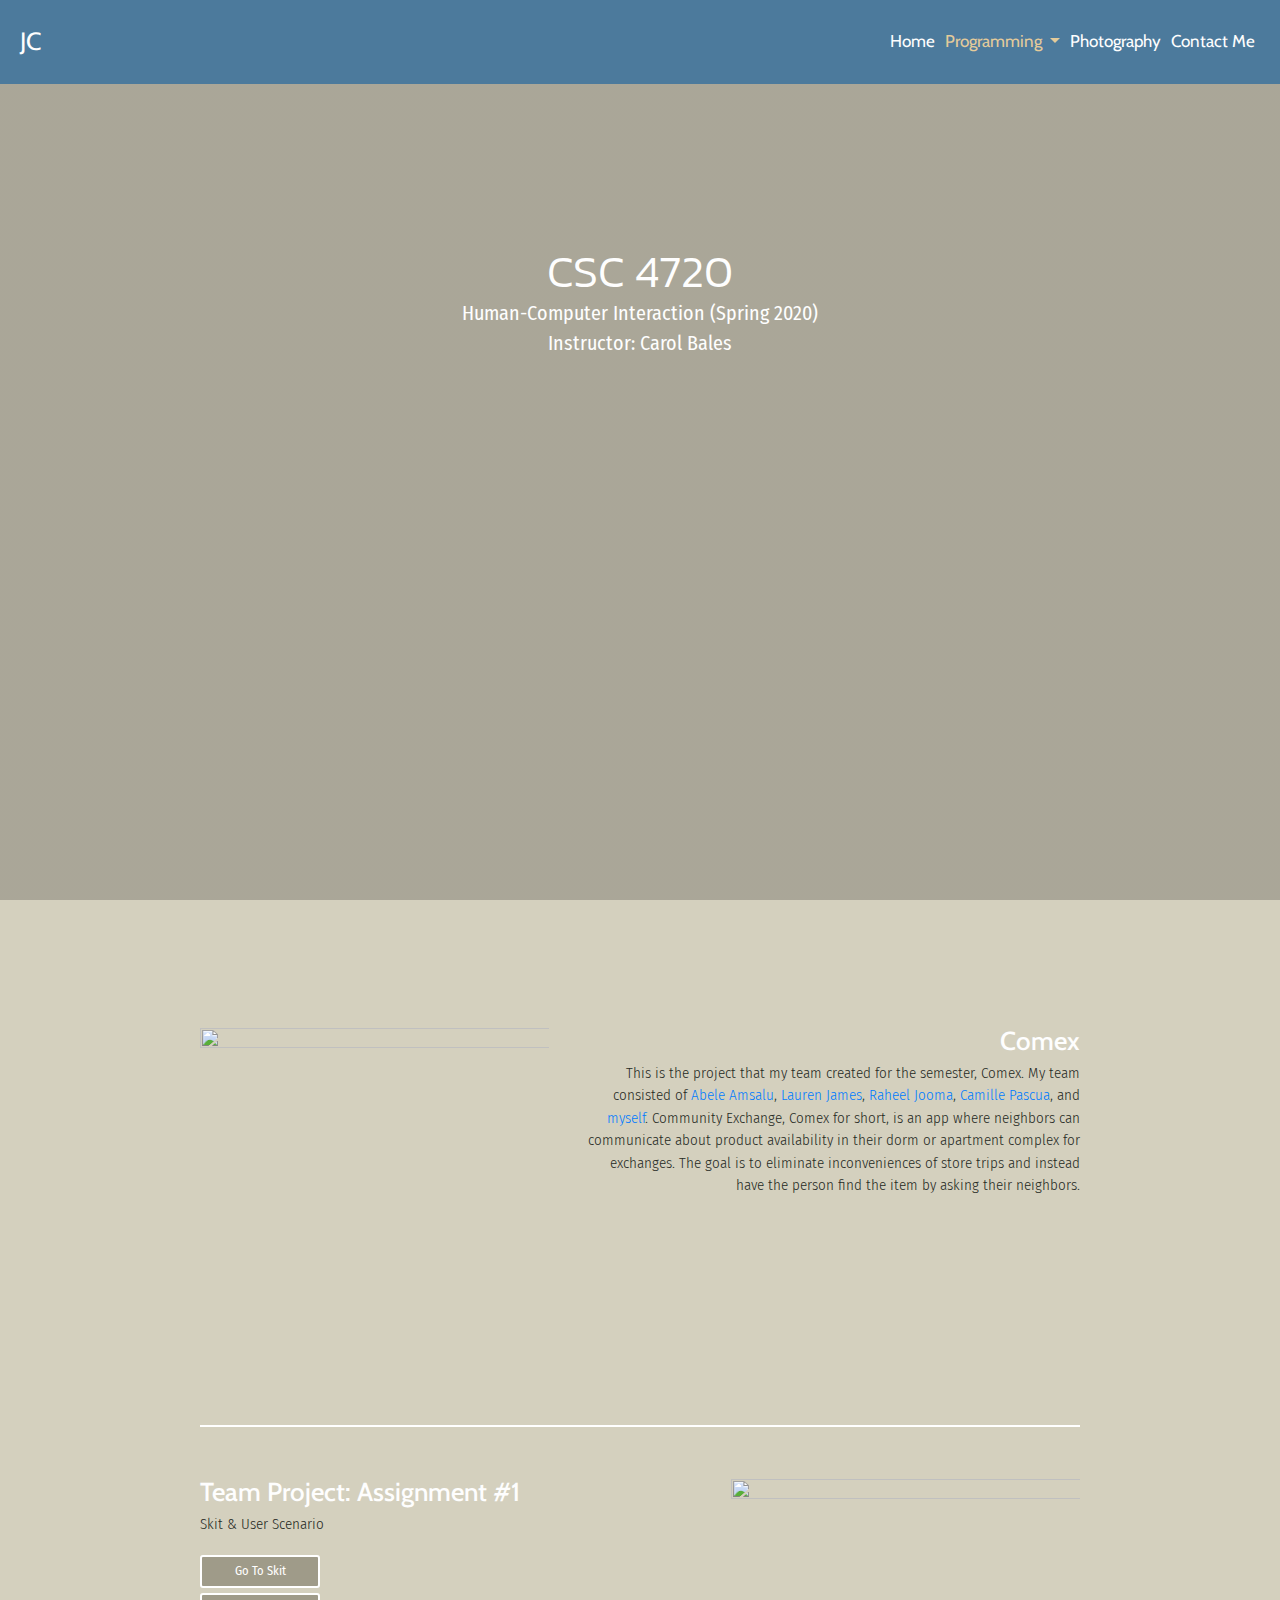
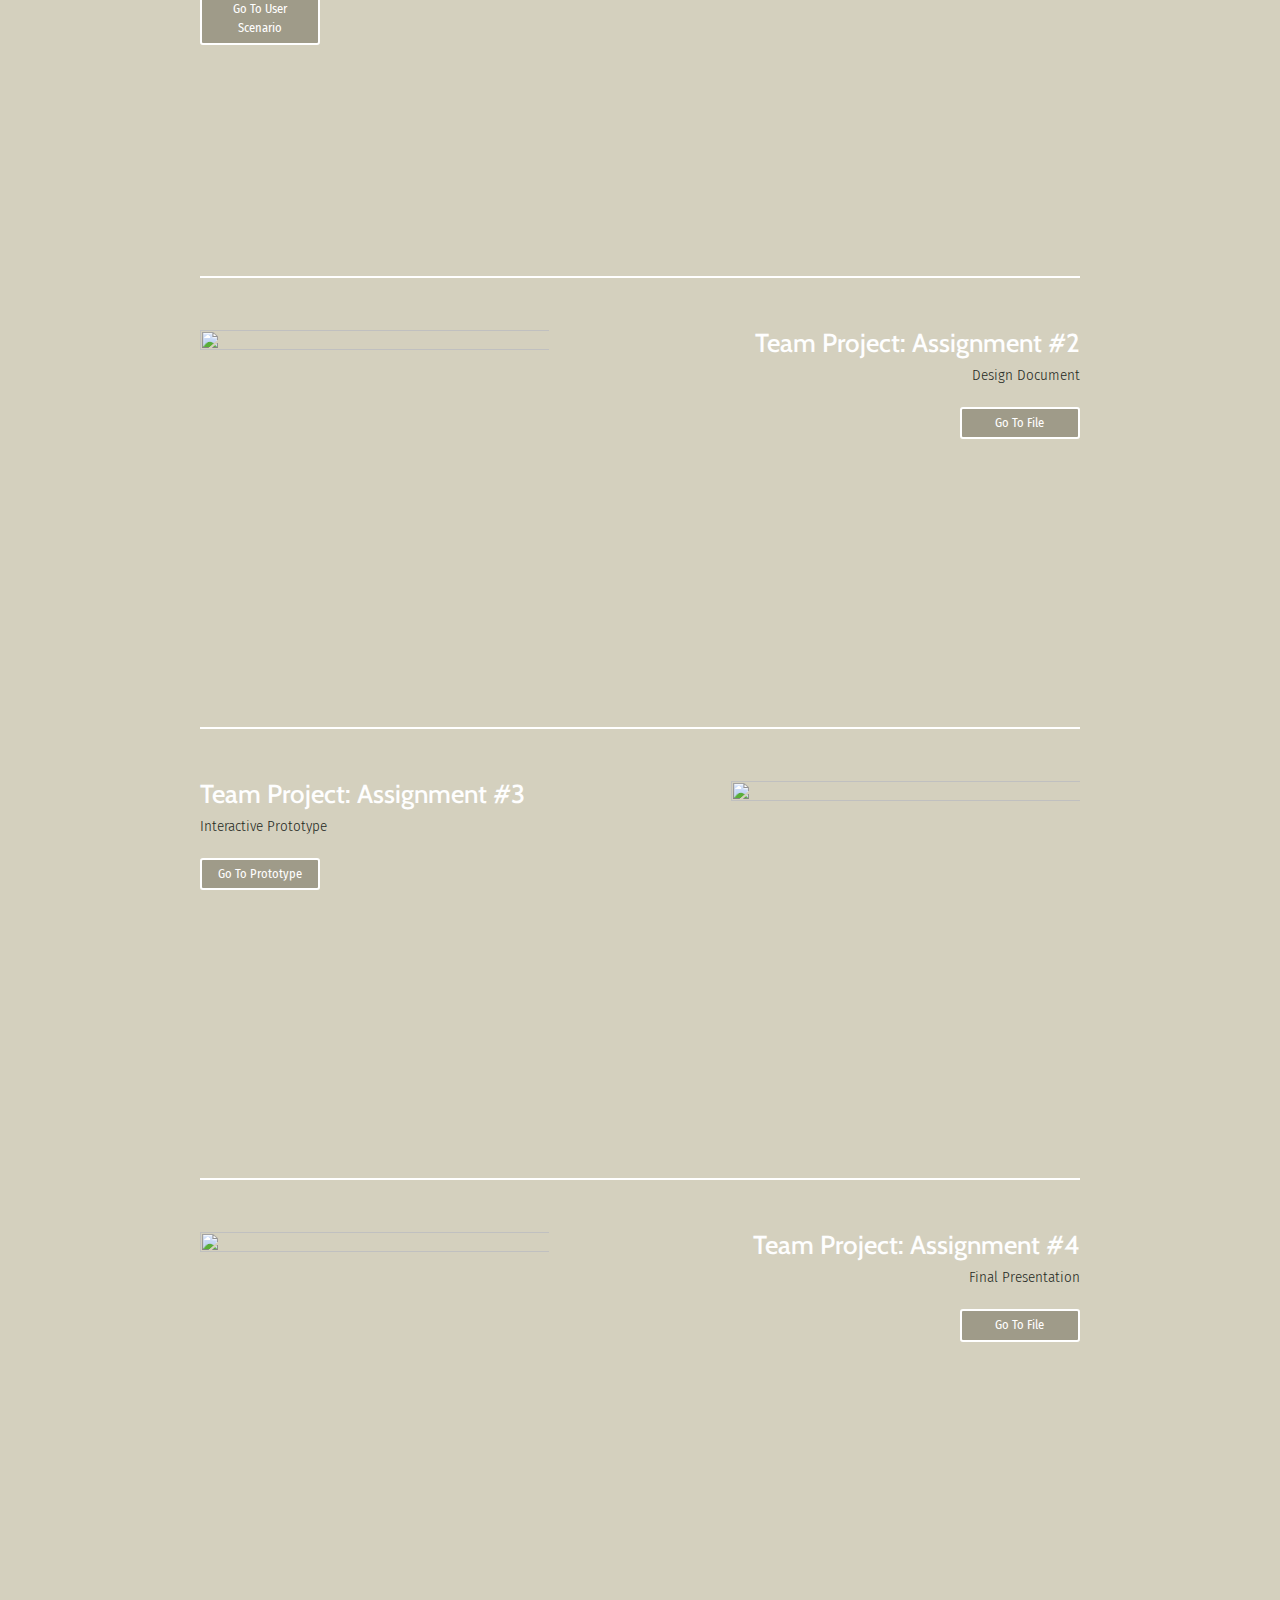
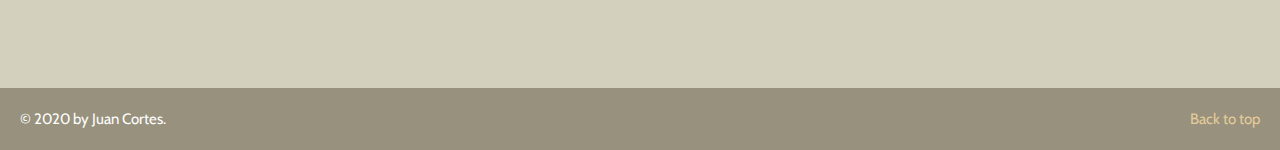
==== comex.html @ 4fca4159 "A lot of design tweaks were made." ====
<!DOCTYPE html> 
 
<html> 

	<head> 

		<meta charset="UTF-8"> 
		<meta name="viewport" content="width=device-width, initial-scale=1"> 

		<link rel="stylesheet" href="https://stackpath.bootstrapcdn.com/bootstrap/4.3.1/css/bootstrap.min.css" integrity="sha384-ggOyR0iXCbMQv3Xipma34MD+dH/1fQ784/j6cY/iJTQUOhcWr7x9JvoRxT2MZw1T" crossorigin="anonymous">
		<link rel="stylesheet" href="https://cdnjs.cloudflare.com/ajax/libs/lightbox2/2.8.2/css/lightbox.min.css">
		<link href="https://fonts.googleapis.com/css?family=Cabin|Fira+Sans+Condensed|Kanit" rel="stylesheet"> 
		<link rel="stylesheet" type="text/css" href="myDesign.css">
		
		<script src="https://kit.fontawesome.com/401258b50f.js" crossorigin="anonymous"></script>
      
	</head> 

	<body> 

		<!-- Navigation Bar --> 
		<nav class="navbar navbar-expand-sm">
			<a class="navbar-brand" href="index.html">JC</a>
			<button class="navbar-toggler" type="button" data-toggle="collapse" data-target="#navbarsExample03" aria-controls="navbarsExample03" aria-expanded="false" aria-label="Toggle navigation">
				<span class="navbar-toggler-icon" style="color: #fefefe">
					<i class="fas fa-bars"></i>
				</span>
			</button>
			
			<div class="collapse navbar-collapse" id="navbarsExample03">
				<ul class="navbar-nav ml-auto">
					<li class="nav-item">
						<a class="nav-link" href="index.html">Home</a>
					</li>
					<li class="nav-item dropdown">
						<a class="nav-link dropdown-toggle current" href="#" id="navbarDropdown" role="button" data-toggle="dropdown" aria-haspopup="true" aria-expanded="false">
							Programming
						</a>
						<div class="dropdown-menu" aria-labelledby="navbarDropdown">
							<a class="dropdown-item" href="programming.html">My Work/Projects</a>
							<div class="dropdown-divider"></div>
							<a class="dropdown-item current" href="hci.html">HCI Class <span class="sr-only">(current)</span></a>
						</div>
					</li>
					<li class="nav-item">
						<a class="nav-link" href="photography.html">Photography</a>
					</li>
					<li class="nav-item">
						<a class="nav-link" href="contact.html">Contact Me</a>
					</li>
				</ul>
			</div>
		</nav>
		<!--  -->

		<!-- Jumbotron Parallax -->
		<div class="jumbotron-hci tinted-bg text-center">
			<div class="container">

				<h1 class="display-3">CSC 4720</h1>
                <p>Human-Computer Interaction (Spring 2020)</p>
                <p>Instructor: Carol Bales</p>
				
			</div>
		</div>
        <!--  -->
        
        <!-- About Section -->
		<div class="container marketing hci">

			<div class="row featurette featurette-alignR">
					<div class="col-md-7 order-md-2">
						<h2 class="featurette-heading">Comex</h2>
						<p class="lead pro">
							This is the project that my team created for the semester, Comex. My team consisted of
							<a href="https://www.linkedin.com/in/abeleamsalu/" target="_blank">Abele Amsalu</a>,
							<a href="https://www.linkedin.com/in/lalalaurenville/" target="_blank">Lauren James</a>,
							<a href="https://www.linkedin.com/in/raheeljooma/" target="_blank">Raheel Jooma</a>,
							<a href="https://www.linkedin.com/in/cpascua/" target="_blank">Camille Pascua</a>, and
							<a href="https://www.linkedin.com/in/juan-cortes1219/" target="_blank">myself</a>. Community
							Exchange, Comex for short, is an app where neighbors can communicate about product
							availability in their dorm or apartment complex for exchanges. The goal is to
							eliminate inconveniences of store trips and instead have the person find the item
							by asking their neighbors.
                        </p>
					</div>
					<div class="col-md-5 order-md-1">
						<p class="text-center">
							<img src="https://lh3.googleusercontent.com/i24MGIXTw2KBOaLpW4yGz5DZrJqlsFFIuids9li4kHPD5TC1ATVUvmFRnaAgk5qFNIFMFNF9AicH8Irth8HX97r_1LduRHnqz2MmersjsUdY7_8X9BkcyhWdt4CO7JPhJ0b8IUt23A=w2400"
								class="bd-placeholder-img bd-placeholder-img-lg featurette-image img-fluid mx-auto"
								width="400" height="400" preserveAspectRatio="xMidYMid slice" focusable="false" role="img">
						</p>
					</div>
			</div>

			<hr class="featurette-divider">

			<div class="row featurette featurette-alignL">
				<div class="col-md-7">
					<h2 class="featurette-heading">Team Project: Assignment #1</h2>
					<p class="lead pro">
						Skit & User Scenario
					</p>
					<p class="lead-btn">
						<a class="btn btn-primary btn-lg" href="./HCI/Team_Assignment1_Skit.pdf" role="button" target="_blank">Go To Skit</a>
					</p>
					<p class="lead">
						<a class="btn btn-primary btn-lg" href="./HCI/Team_Assignment1_UserScenario.pdf" role="button" target="_blank">Go To User Scenario</a>
					</p>
				</div>
				<div class="col-md-5 order-md-1">
					<p class="text-center">
						<!-- Users-Logo -->
						<img src="https://lh3.googleusercontent.com/PEK5L9W6oEpUWyixxnx-XkEMU4CSdQyP9ChDraC1G3MPn6dT0ktOj3rSLucYbTOtNmWUMm55gudSdKf9VLknpTNI4zObYgj2UUbVyREVbCrEbgvqgcDRL4USWRGdI-JtTYyYO-sjcg=w2400"
							class="bd-placeholder-img bd-placeholder-img-lg featurette-image img-fluid mx-auto"
							width="400" height="400" preserveAspectRatio="xMidYMid slice" focusable="false" role="img">
					</p>
				</div>
			</div>

			<hr class="featurette-divider">

			<div class="row featurette featurette-alignR">
				<div class="col-md-7 order-md-2">
					<h2 class="featurette-heading">Team Project: Assignment #2</h2>
					<p class="lead pro">
						Design Document
					</p>
					<p class="lead">
						<a class="btn btn-primary btn-lg" href="./HCI/Team_Assignment2_Design.pdf" role="button" target="_blank">Go To File</a>
					</p>
				</div>
				<div class="col-md-5 order-md-1">
					<p class="text-center">
						<!-- Design-Logo -->
						<img src="https://lh3.googleusercontent.com/CxAqEar0AoxHDJjJxaoGV8n0XO-bvLks5qxnIvTP_TWpkAxG7pEAVYKDeJtfQcgjxHy_Nk9ApeXlFD8FR6h-EbG_CEN4goIxkjM3IGUUJLyT29LK_zWw_yWdGt5y4GsYT_Dv4XFkHw=w2400"
							class="bd-placeholder-img bd-placeholder-img-lg featurette-image img-fluid mx-auto"
							width="400" height="400" preserveAspectRatio="xMidYMid slice" focusable="false" role="img">
					</p>
				</div>
			</div>

			<hr class="featurette-divider">

			<div class="row featurette featurette-alignL">
				<div class="col-md-7">
					<h2 class="featurette-heading">Team Project: Assignment #3</h2>
					<p class="lead pro">
						Interactive Prototype
					</p>
					<p class="lead">
						<a class="btn btn-primary btn-lg" href="https://xd.adobe.com/view/7481bcd4-c005-4d04-592f-769db8618494-02b0/" role="button" target="_blank">Go To Prototype</a>
					</p>
				</div>
				<div class="col-md-5 order-md-1">
					<p class="text-center">
						<!-- Prototype-Logo -->
						<img src="https://lh3.googleusercontent.com/TUGMr8B_Jf0XqfTZQKt2RHuSUb1Mt9vql495DBvxXAIqJtcTE2YXHc_u0igGuA03FzTChityBmQrqYUedtvFRi5rhvxMtMedy4zk1RRAsZ14c6hEZ1IICswxDzM7qmWnACdV7ilIRg=w2400"
							class="bd-placeholder-img bd-placeholder-img-lg featurette-image img-fluid mx-auto"
							width="400" height="400" preserveAspectRatio="xMidYMid slice" focusable="false" role="img">
					</p>
				</div>
			</div>

			<hr class="featurette-divider">

			<div class="row featurette featurette-alignR">
				<div class="col-md-7 order-md-2">
					<h2 class="featurette-heading">Team Project: Assignment #4</h2>
					<p class="lead pro">
						Final Presentation
					</p>
					<p class="lead">
						<a class="btn btn-primary btn-lg" href="./HCI/Team_Assignment4_FinalPresentation.pdf" role="button" target="_blank">Go To File</a>
					</p>
				</div>
				<div class="col-md-5 order-md-1">
					<p class="text-center">
						<img src="https://lh3.googleusercontent.com/o03ufQLBljH8iUUn378K2twr1iUFeQR91_qJpIQt3EDgo3fOCLYp-Wy-dM_7HxRW5OAo8yjIlWwOMX2ql16Cv35F0Mqtn8T5vc28ZXF8lg1hMyoEN7-xmJVMm-qKNdG4dXrQ6o9MEA=w2400"
							class="bd-placeholder-img bd-placeholder-img-lg featurette-image img-fluid mx-auto"
							width="400" height="400" preserveAspectRatio="xMidYMid slice" focusable="false" role="img">
					</p>
				</div>
			</div>

		</div>
		<!--  -->

		<!-- Footer -->
		<footer class="footer">
			<div class="ftr">
				<span class="float-right">
					<a class="bck" href="#">Back to top</a>
				</span>
				<span>
					&copy; 2020 by Juan Cortes.
				</span>
			</div>
		</footer>
		<!--  -->
		
		<!-- Scripts -->
		<script src="https://code.jquery.com/jquery-3.4.1.js" integrity="sha256-WpOohJOqMqqyKL9FccASB9O0KwACQJpFTUBLTYOVvVU="crossorigin="anonymous"></script>
		<script src="https://cdnjs.cloudflare.com/ajax/libs/popper.js/1.14.7/umd/popper.min.js" integrity="sha384-UO2eT0CpHqdSJQ6hJty5KVphtPhzWj9WO1clHTMGa3JDZwrnQq4sF86dIHNDz0W1" crossorigin="anonymous"></script>
		<script src="https://stackpath.bootstrapcdn.com/bootstrap/4.3.1/js/bootstrap.min.js" integrity="sha384-JjSmVgyd0p3pXB1rRibZUAYoIIy6OrQ6VrjIEaFf/nJGzIxFDsf4x0xIM+B07jRM" crossorigin="anonymous"></script>
		<script src="https://cdnjs.cloudflare.com/ajax/libs/lightbox2/2.8.2/js/lightbox.min.js"></script>

		<script src="smooth-scroll.js"></script>
		<!--  -->

	</body> 

</html>
---- myDesign.css ----
html {
	box-sizing: border-box;

	font-family: 'Cabin', sans-serif;
	font-size: 10px;
	color: #fefefe;
	background-color: transparent;
}

body { 
	margin: 0;
	  
	font-family: 'Cabin', sans-serif;
	color: #fefefe;
	background-color: rgb(212, 208, 190);
} 

h1,
p {
	margin: 0;
}

h1 {
	font-family: 'Kanit', sans-serif;
}

p {
	font-family: 'Fira Sans Condensed', sans-serif;
	font-size: 2rem;
}

strong {
	font-weight: bold;
}

/* --- Navigation Bar --- */
nav {
	display: flex;
	justify-content: flex-start;
	align-items: center;
	background-color: rgb(76, 122, 156);

	z-index: 1;
}

.navbar {
	padding: 2rem;

	font-size: 1.7rem;
}

.navbar-brand {
	font-size: 2.5rem;
}

.navbar-toggler-icon {
	font-size: 2rem;
}

.navbar a {
	transition: 0.4s;
	color: #fefefe;
}

.navbar a:hover { 
	/* color: #d9b38c;  */
	color: rgb(216, 185, 128);
}

.nav-link.current {
	/* color: #e6ccb3; */
	color: rgb(228, 203, 154);
}

.navbar-toggler-icon {
	display: inline;
}

.dropdown-menu {
	background-color: rgb(54, 93, 122);
}

.dropdown-menu a:hover {
	background-color: transparent;
}

.dropdown-item {
	font-size: 1.4rem;
}

.dropdown-item.current {
	color: rgb(228, 203, 154);
}

.dropdown-divider {
	border-top: 1px solid rgb(141, 184, 218);
}
/* --- --- */



/* ========== ========== index.html ========== ========== */
/* --- Jumbotron --- */
/* Buttons */
.btn-primary {
	transition: 0.4s;

	margin-bottom: 0.5rem;
	width: 12rem;

	border: 2px solid rgba(255, 255, 255, 1);

	background-color: rgba(105, 101, 84, 0.5);
}

.btn:hover {
	background-color: #696554;
	border: 2px solid #696554;
	color: #fefefe;
}

.btn a:after {
	color: #fefefe;
}

.btn:last-child {
	margin-right: 0;
}
/* --- */

.jumbotron-home {
	margin-bottom: 0rem;
	padding-top: 1.5rem;
	height: 100vh;

	z-index: 0;
}

.tinted-bg {
	background: 	
    	linear-gradient(
      	rgba(0, 0, 0, 0.2), 
      	rgba(0, 0, 0, 0.2)
		),

		/* BG-768 */
		url(https://lh3.googleusercontent.com/SjWpeOdTyjl-sPj_VEZlRryhqxqbcJ_X4qK2ePoKaDHEz4PWTasI4N7vOv7U-xHk1GYcX-z7gbqZPCRCOjqTJvrN51zy0r_dzLLXFCKkqEiEAN9_dJGulbDQ4W8BxZcTezCEixlzkw=w2400);
		background-position: center;
		background-repeat: no-repeat;

		-webkit-background-size: cover;
		-moz-background-size: cover;
		-o-background-size: cover;
		background-size: cover;
}
/* --- --- */



/* --- Portrait and About Section --- */
.jParagraph {
	margin-bottom: 2rem;
}

.container.marketing.home,
.container.marketing.pro,
.container.marketing.hci,
.container.marketing.photo {
	position: relative;
	bottom: 7.825rem;
	max-width: 100%;
	padding-left: 3rem;
	padding-right: 3rem;
	background-color: rgb(212, 208, 190);

	z-index: 1;
}

.row.featurette.featurette-alignL {
	padding-top: 3rem;
	padding-bottom: 3rem;
}

.row.featurette.featurette-alignR {
	padding-top: 3rem;
	padding-bottom: 3rem;
}

.featurette-heading, .featurette-headingL, .featurette-headingR {
	font-size: 2.6rem;
	color: #fefefe;
}

.featurette-headingL {
	text-align: center;
}

.featurette-headingR {
	text-align: center;
}

.featurette-alignL {
	text-align: center;
}

.featurette-alignR {
	text-align: center;
}

.lead {
	margin-bottom: 2rem;
	
	font-size: 1.3rem;
	color: #262a24;
}

.lead.home, .lead.pro {
	font-size: 1.5rem;
}
/* --- --- */
/* ========== ========== index.html ========== ========== */



/* ========== ========== programming.html ========== ========== */
.jumbotron-pro {
	margin-bottom: 0rem;
	padding-top: 14rem;
	height: 100vh;

	z-index: 0;
}

.lead-btn {
	margin-bottom: 0;
}

hr {
	border-top: 2px solid rgb(255, 255, 255);
}

.featurette-divider {
    margin: 2rem 0;
}
/* ========== ========== programming.html ========== ========== */



/* ========== ========== hci.html ========== ========== */
.jumbotron-hci {
	margin-bottom: 0rem;
	padding-top: 13rem;
	height: 100vh;

	z-index: 0;
}
/* ========== ========== hci.html ========== ========== */



/* ========== ========== photography.html ========== ========== */
.jumbotron-photo {
	margin-bottom: 0rem;
	padding-top: 16rem;
	height: 100vh;

	z-index: 0;
}

.photo-gallery {
	padding: 4rem;
}
/* ========== ========== photography.html ========== ========== */



/* ========== ========== contact.html ========== ========== */
.jumbotron-contact {
	margin-bottom: 0rem;
	padding-top: 16rem;
	height: 100vh;

	z-index: 0;
}

.contact-title {
	margin-bottom: 1rem;
}
/* ========== ========== contact.html ========== ========== */



/* --- Footer Section --- */
footer {
	background-color: rgb(151, 145, 125);
}

.ftr {
	padding: 2rem;

	font-size: 1.5rem;
}

.bck {
	font-size: 1.5rem;
	color: rgb(228, 203, 154);
}

.bck:hover {
	text-decoration: none;
	color: rgb(216, 185, 128);
}
/* --- --- */





/* ========== ========== Media Queries ========== ========== */
@media (min-width: 320px) {
	.container {
		max-width: 25rem;
	}
}

@media (min-width: 576px) {
	.jumbotron-home {
		padding-top: 13rem;
	}

	.jumbotron-pro {
		padding-top: 16rem;
	}

	.jumbotron-hci {
		padding-top: 16rem;
	}

	.jumbotron-photo {
		padding-top: 18rem;
	}

	.container {
		max-width: 40rem;
	}

	.container.marketing.home,
	.container.marketing.pro,
	.container.marketing.hci,
	.container.marketing.photo {
		padding: 5rem 4rem 0 4rem;
	}
}

@media (min-width: 768px) {
	.jumbotron-home {
		padding-top: 13rem;
	}

	.jumbotron-pro {
		padding-top: 19rem;
	}

	.jumbotron-photo {
		padding-top: 19rem;
	}

	.container {
		max-width: 100%;
	}

	.container.marketing.pro,
	.container.marketing.hci,
	.container.marketing.photo {
		padding: 7rem 6rem 0 6rem;
	}

	.tinted-bg {
		background: 	
			linear-gradient(
			  rgba(0, 0, 0, 0.2), 
			  rgba(0, 0, 0, 0.2)
			),
	
			/* BG-1024 */
			url(https://lh3.googleusercontent.com/CcS7MQKpNSkJYGTksOyFR5MvpRHZlDAYtexOLpbY3oS3LcSgiuRi_vJdh_Md3hdVcBaeLQfJCu_-HxYAEtg8g-B3nWyB0CNNgvRJSDeUWgPnheFiulhGKSZTNc21DokQdoMGQ7Ez3Q=w2400);
			background-position: center;
			background-repeat: no-repeat;

			-webkit-background-size: cover;
			-moz-background-size: cover;
			-o-background-size: cover;
			background-size: cover;
	}

	.featurette-alignL {
		text-align: left;
	}

	.featurette-alignR {
		text-align: right;
	}
}

@media (min-width: 992px) {
	.jumbotron-home {
		padding-top: 16rem;
	}

	.container {
		max-width: 70rem;
	}

	.container.marketing.home {
		padding: 9rem 10rem 0 10rem;
	}

	.container.marketing.pro,
	.container.marketing.hci,
	.container.marketing.photo {
		padding: 9rem 20rem 0 20rem;
	}

	.lead {
		font-size: 1.5rem;
	}

	.tinted-bg {
		background: 	
			linear-gradient(
			  rgba(0, 0, 0, 0.2), 
			  rgba(0, 0, 0, 0.2)
			),
	
			/* BG */
			url(https://lh3.googleusercontent.com/1amGOSaFD6o_VaQ2oZyZvucM6mDDCDTlT6QEqNM32FL_ePkwQutzRcxb4UeiqOuNL2ybxKc3pAedsXTWj2vC3sOCYqhzsgTdbfDtYlCcUiDP4wTU1eJt_FUO5rKs9LzmJGzN_ESTdg=w2400);
			background-position: center;
			background-attachment: fixed; 
			background-repeat: no-repeat; 
			
			-webkit-background-size: cover;
			-moz-background-size: cover;
			-o-background-size: cover;
			background-size: cover;
	}
}

@media (min-width: 1024px) {
	.lead {
		font-size: 1.5rem;
	}

	.tinted-bg {
		background: 	
			linear-gradient(
			  rgba(0, 0, 0, 0.2), 
			  rgba(0, 0, 0, 0.2)
			),
	
			/* BG-1440 */
			url(https://lh3.googleusercontent.com/x-q4fDReoXEVRcorDFI-bSaH1cmLi2Ct_TE89qGSVAbMzbshoolNhheqHpDS9EXtBIdkZkKOKljj1rMontd9S-G1GHC3CYIK9Ak6KIMsgx-Y7J200gsYQkalNCQYMk9wjIwvulAizA=w2400);
			background-position: center;
			background-attachment: fixed; 
			background-repeat: no-repeat;

			-webkit-background-size: cover;
			-moz-background-size: cover;
			-o-background-size: cover;
			background-size: cover;
	}

}

@media (min-width: 1440px) {
	.jumbotron-home {
		padding-top: 25rem;
	}

	.jumbotron-pro {
		padding-top: 27rem;
	}

	.jumbotron-hci {
		padding-top: 25rem;
	}

	.jumbotron-photo {
		padding-top: 27rem;
	}

	.jumbotron-contact {
		padding-top: 25rem;
	}
}

@media (min-width: 2560px) {
	.jumbotron-home {
		padding-top: 50rem;
	}

	.jumbotron-pro {
		padding-top: 54rem;
	}

	.jumbotron-hci {
		padding-top: 50rem;
	}

	.jumbotron-photo {
		padding-top: 54rem;
	}

	.jumbotron-contact {
		padding-top: 50rem;
	}


	.ftr {
		padding: 4.5rem;
	}
}
/* ========== ========== Media Queries ========== ========== */
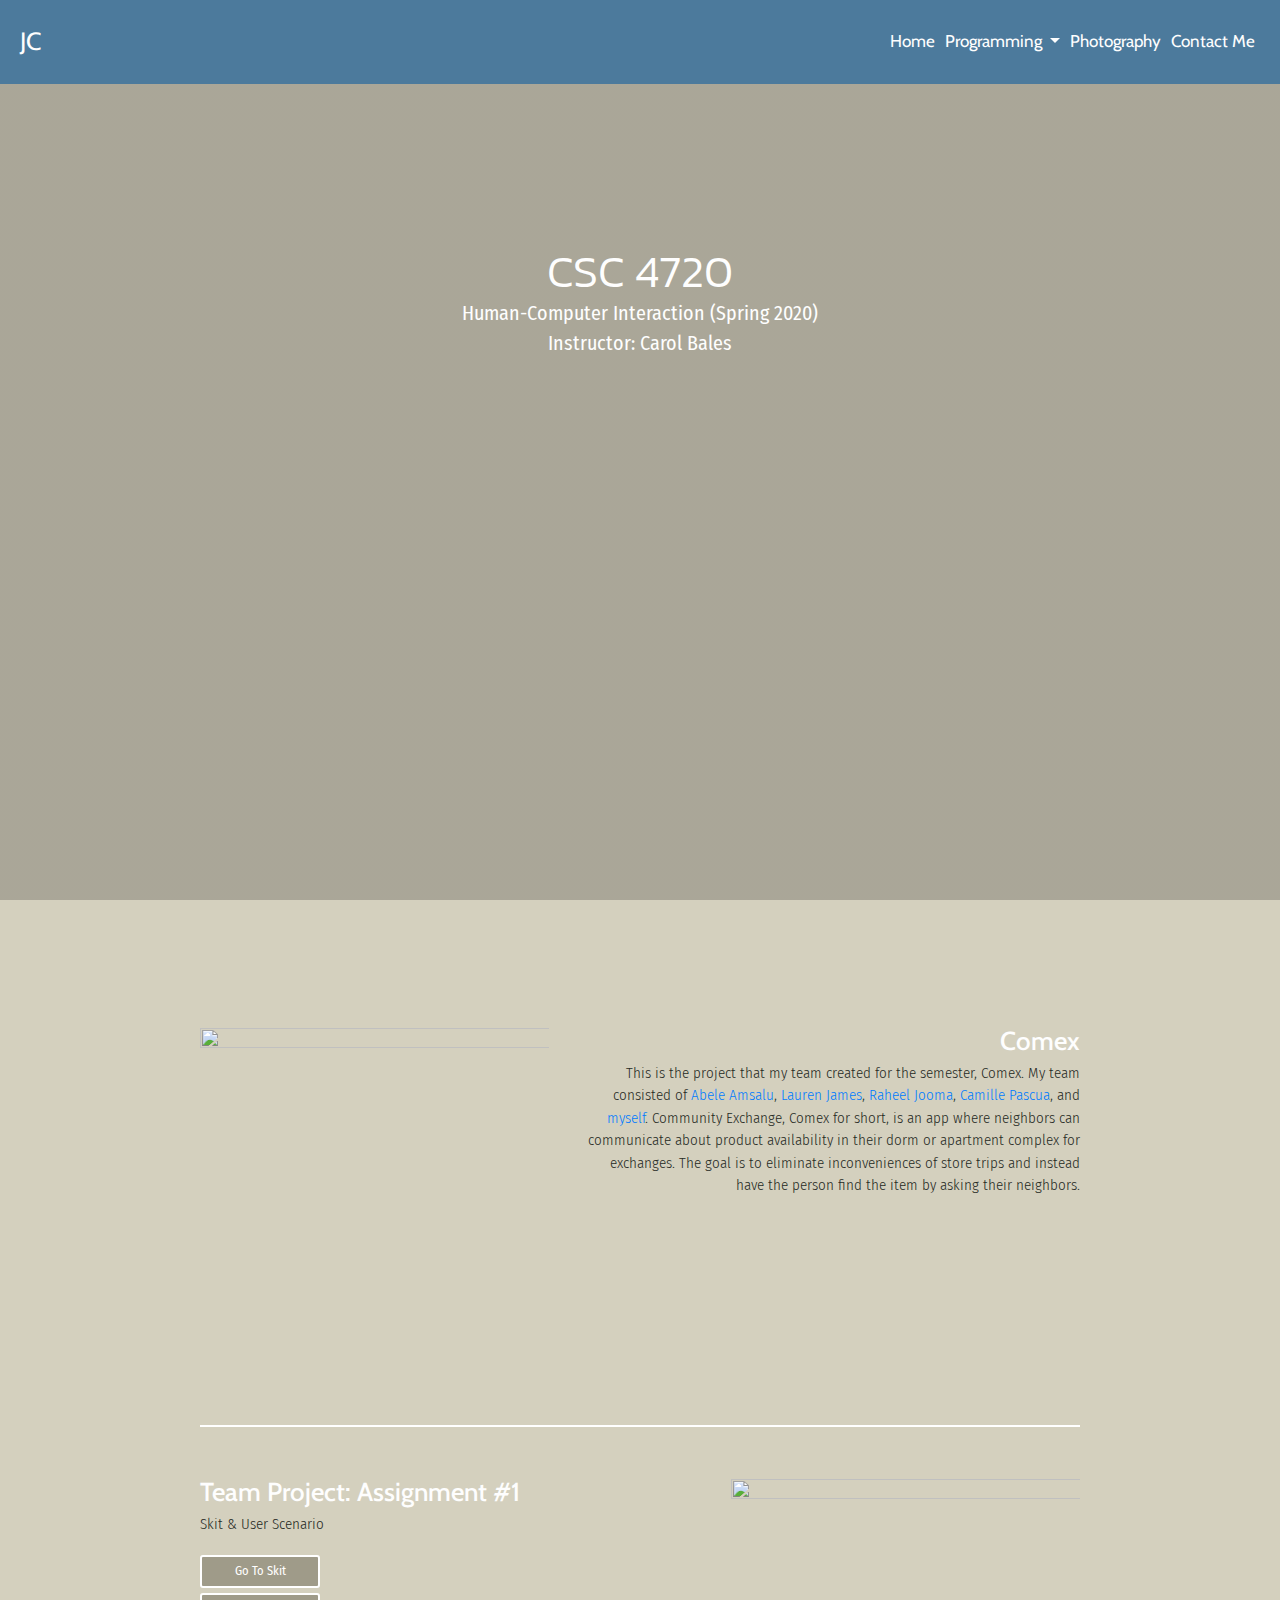
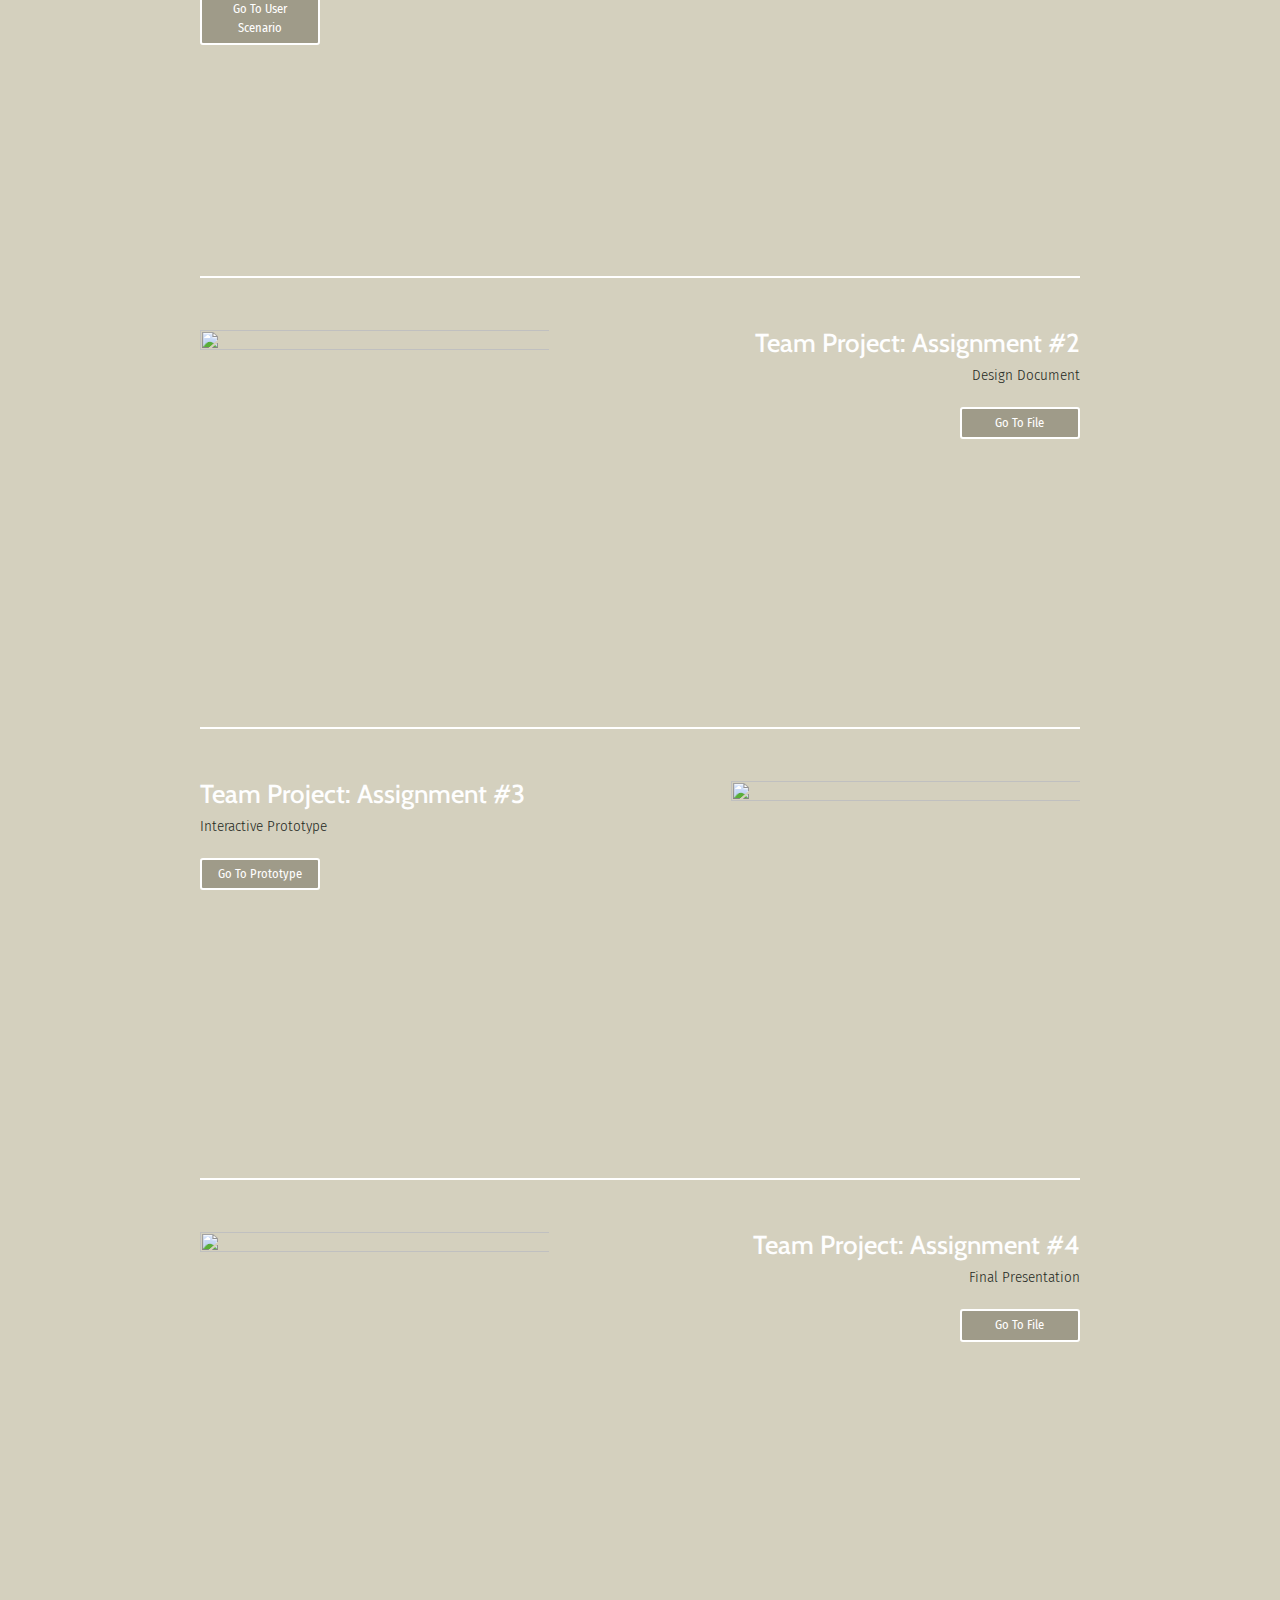
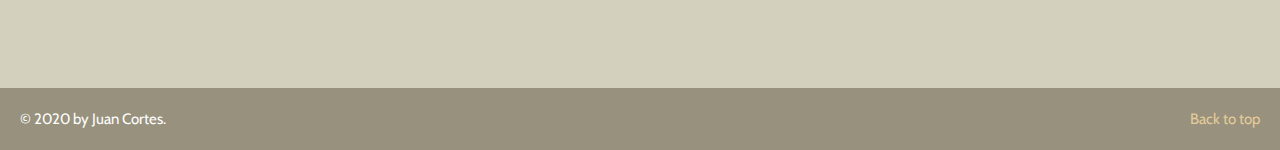
==== commit 0e19932e: "Updated stylesheets and scripts." ====
--- a/comex.html
+++ b/comex.html
@@ -7,8 +7,7 @@
 		<meta charset="UTF-8"> 
 		<meta name="viewport" content="width=device-width, initial-scale=1"> 
 
-		<link rel="stylesheet" href="https://stackpath.bootstrapcdn.com/bootstrap/4.3.1/css/bootstrap.min.css" integrity="sha384-ggOyR0iXCbMQv3Xipma34MD+dH/1fQ784/j6cY/iJTQUOhcWr7x9JvoRxT2MZw1T" crossorigin="anonymous">
-		<link rel="stylesheet" href="https://cdnjs.cloudflare.com/ajax/libs/lightbox2/2.8.2/css/lightbox.min.css">
+		<link rel="stylesheet" href="https://stackpath.bootstrapcdn.com/bootstrap/4.5.2/css/bootstrap.min.css" integrity="sha384-JcKb8q3iqJ61gNV9KGb8thSsNjpSL0n8PARn9HuZOnIxN0hoP+VmmDGMN5t9UJ0Z" crossorigin="anonymous">
 		<link href="https://fonts.googleapis.com/css?family=Cabin|Fira+Sans+Condensed|Kanit" rel="stylesheet"> 
 		<link rel="stylesheet" type="text/css" href="myDesign.css">
 		
@@ -200,12 +199,11 @@
 		<!--  -->
 		
 		<!-- Scripts -->
-		<script src="https://code.jquery.com/jquery-3.4.1.js" integrity="sha256-WpOohJOqMqqyKL9FccASB9O0KwACQJpFTUBLTYOVvVU="crossorigin="anonymous"></script>
-		<script src="https://cdnjs.cloudflare.com/ajax/libs/popper.js/1.14.7/umd/popper.min.js" integrity="sha384-UO2eT0CpHqdSJQ6hJty5KVphtPhzWj9WO1clHTMGa3JDZwrnQq4sF86dIHNDz0W1" crossorigin="anonymous"></script>
-		<script src="https://stackpath.bootstrapcdn.com/bootstrap/4.3.1/js/bootstrap.min.js" integrity="sha384-JjSmVgyd0p3pXB1rRibZUAYoIIy6OrQ6VrjIEaFf/nJGzIxFDsf4x0xIM+B07jRM" crossorigin="anonymous"></script>
-		<script src="https://cdnjs.cloudflare.com/ajax/libs/lightbox2/2.8.2/js/lightbox.min.js"></script>
-
-		<script src="smooth-scroll.js"></script>
+		<script src="https://ajax.googleapis.com/ajax/libs/jquery/3.5.1/jquery.min.js"></script>
+		<script src="https://cdnjs.cloudflare.com/ajax/libs/popper.js/2.5.3/umd/popper.min.js" integrity="sha512-53CQcu9ciJDlqhK7UD8dZZ+TF2PFGZrOngEYM/8qucuQba+a+BXOIRsp9PoMNJI3ZeLMVNIxIfZLbG/CdHI5PA==" crossorigin="anonymous"></script>
+		<script src="https://stackpath.bootstrapcdn.com/bootstrap/4.5.2/js/bootstrap.min.js" integrity="sha384-B4gt1jrGC7Jh4AgTPSdUtOBvfO8shuf57BaghqFfPlYxofvL8/KUEfYiJOMMV+rV" crossorigin="anonymous"></script>
+
+		<script src="/JS/smooth-scroll.js"></script>
 		<!--  -->
 
 	</body> 
--- a/myDesign.css
+++ b/myDesign.css
@@ -33,135 +33,7 @@
 	font-weight: bold;
 }
 
-/* --- Navigation Bar --- */
-nav {
-	display: flex;
-	justify-content: flex-start;
-	align-items: center;
-	background-color: rgb(76, 122, 156);
-
-	z-index: 1;
-}
-
-.navbar {
-	padding: 2rem;
-
-	font-size: 1.7rem;
-}
-
-.navbar-brand {
-	font-size: 2.5rem;
-}
-
-.navbar-toggler-icon {
-	font-size: 2rem;
-}
-
-.navbar a {
-	transition: 0.4s;
-	color: #fefefe;
-}
-
-.navbar a:hover { 
-	/* color: #d9b38c;  */
-	color: rgb(216, 185, 128);
-}
-
-.nav-link.current {
-	/* color: #e6ccb3; */
-	color: rgb(228, 203, 154);
-}
-
-.navbar-toggler-icon {
-	display: inline;
-}
-
-.dropdown-menu {
-	background-color: rgb(54, 93, 122);
-}
-
-.dropdown-menu a:hover {
-	background-color: transparent;
-}
-
-.dropdown-item {
-	font-size: 1.4rem;
-}
-
-.dropdown-item.current {
-	color: rgb(228, 203, 154);
-}
-
-.dropdown-divider {
-	border-top: 1px solid rgb(141, 184, 218);
-}
-/* --- --- */
-
-
-
-/* ========== ========== index.html ========== ========== */
-/* --- Jumbotron --- */
-/* Buttons */
-.btn-primary {
-	transition: 0.4s;
-
-	margin-bottom: 0.5rem;
-	width: 12rem;
-
-	border: 2px solid rgba(255, 255, 255, 1);
-
-	background-color: rgba(105, 101, 84, 0.5);
-}
-
-.btn:hover {
-	background-color: #696554;
-	border: 2px solid #696554;
-	color: #fefefe;
-}
-
-.btn a:after {
-	color: #fefefe;
-}
-
-.btn:last-child {
-	margin-right: 0;
-}
-/* --- */
-
-.jumbotron-home {
-	margin-bottom: 0rem;
-	padding-top: 1.5rem;
-	height: 100vh;
-
-	z-index: 0;
-}
-
-.tinted-bg {
-	background: 	
-    	linear-gradient(
-      	rgba(0, 0, 0, 0.2), 
-      	rgba(0, 0, 0, 0.2)
-		),
-
-		/* BG-768 */
-		url(https://lh3.googleusercontent.com/SjWpeOdTyjl-sPj_VEZlRryhqxqbcJ_X4qK2ePoKaDHEz4PWTasI4N7vOv7U-xHk1GYcX-z7gbqZPCRCOjqTJvrN51zy0r_dzLLXFCKkqEiEAN9_dJGulbDQ4W8BxZcTezCEixlzkw=w2400);
-		background-position: center;
-		background-repeat: no-repeat;
-
-		-webkit-background-size: cover;
-		-moz-background-size: cover;
-		-o-background-size: cover;
-		background-size: cover;
-}
-/* --- --- */
-
-
-
-/* --- Portrait and About Section --- */
-.jParagraph {
-	margin-bottom: 2rem;
-}
-
+/* --- Containers --- */
 .container.marketing.home,
 .container.marketing.pro,
 .container.marketing.hci,
@@ -169,11 +41,158 @@
 	position: relative;
 	bottom: 7.825rem;
 	max-width: 100%;
-	padding-left: 3rem;
-	padding-right: 3rem;
+	padding: 0 3rem 0 3rem;
 	background-color: rgb(212, 208, 190);
 
 	z-index: 1;
+}
+
+.container.marketing.photo {
+	z-index: -1;
+}
+/* --- --- */
+
+/* --- Dividers --- */
+hr {
+	border-top: 2px solid rgb(255, 255, 255);
+}
+
+.featurette-divider {
+    margin: 2rem 0;
+}
+
+.main-divider.featurette-divider {
+	border-top: 3px solid #262a24;
+}
+/* --- --- */
+
+/* --- Navigation Bar --- */
+nav {
+	display: flex;
+	justify-content: flex-start;
+	align-items: center;
+	background-color: rgb(76, 122, 156);
+
+	z-index: 1;
+}
+
+.navbar {
+	padding: 2rem;
+
+	font-size: 1.7rem !important;
+}
+
+.navbar-brand {
+	font-size: 2.5rem;
+}
+
+.navbar-toggler-icon {
+	font-size: 2rem;
+}
+
+.navbar a {
+	transition: 0.4s;
+	color: #fefefe !important;
+}
+
+.navbar a:hover { 
+	/* color: #d9b38c;  */
+	color: rgb(216, 185, 128);
+}
+
+.nav-link.current {
+	/* color: #e6ccb3; */
+	color: rgb(228, 203, 154);
+}
+
+.navbar-toggler-icon {
+	display: inline;
+}
+
+.dropdown-menu {
+	background-color: rgb(54, 93, 122);
+}
+
+.dropdown-menu a:hover {
+	background-color: transparent;
+}
+
+.dropdown-item {
+	font-size: 1.4rem !important;
+}
+
+.dropdown-item.current {
+	color: rgb(228, 203, 154);
+}
+
+.dropdown-divider {
+	border-top: 1px solid rgb(141, 184, 218);
+}
+/* --- --- */
+
+
+
+/* ========== ========== index.html ========== ========== */
+/* --- Jumbotron --- */
+/* Buttons */
+.btn-primary {
+	transition: 0.4s;
+
+	margin-bottom: 0.5rem;
+	width: 12rem;
+
+	border: 2px solid rgba(255, 255, 255, 1);
+
+	background-color: rgba(105, 101, 84, 0.5);
+}
+
+.btn:hover {
+	background-color: #696554;
+	border: 2px solid #696554;
+	color: #fefefe;
+}
+
+.btn a:after {
+	color: #fefefe;
+}
+
+.btn:last-child {
+	margin-right: 0;
+}
+/* --- */
+
+.jumbotron-home {
+	margin-bottom: 0rem;
+	padding-top: 1.5rem;
+	height: 100vh;
+
+	z-index: 0;
+}
+
+.tinted-bg {
+	background: 	
+    	linear-gradient(
+      	rgba(0, 0, 0, 0.2), 
+      	rgba(0, 0, 0, 0.2)
+		),
+
+		/* BG-768 */
+		url(https://lh3.googleusercontent.com/SjWpeOdTyjl-sPj_VEZlRryhqxqbcJ_X4qK2ePoKaDHEz4PWTasI4N7vOv7U-xHk1GYcX-z7gbqZPCRCOjqTJvrN51zy0r_dzLLXFCKkqEiEAN9_dJGulbDQ4W8BxZcTezCEixlzkw=w2400);
+		background-position: center;
+		background-repeat: no-repeat;
+
+		-webkit-background-size: cover;
+		-moz-background-size: cover;
+		-o-background-size: cover;
+		background-size: cover;
+}
+/* --- --- */
+
+
+
+/* --- Portrait and About Section --- */
+.jParagraph {
+	margin-bottom: 2rem;
 }
 
 .row.featurette.featurette-alignL {
@@ -234,14 +253,6 @@
 .lead-btn {
 	margin-bottom: 0;
 }
-
-hr {
-	border-top: 2px solid rgb(255, 255, 255);
-}
-
-.featurette-divider {
-    margin: 2rem 0;
-}
 /* ========== ========== programming.html ========== ========== */
 
 
@@ -267,8 +278,45 @@
 	z-index: 0;
 }
 
-.photo-gallery {
-	padding: 4rem;
+.gallery-container {
+	position: relative;
+	bottom: 7.825rem;
+	max-width: 100%;
+	padding: 2rem 2rem 0 2rem;
+	background-color: rgb(212, 208, 190);
+
+	z-index: 1;
+}
+
+.btn-filter {
+	transition: 0.4s;
+    border: 2px solid rgba(255, 255, 255, 1);
+	background-color: rgba(105, 101, 84, 0.5);
+
+	font-size: 1.2rem;
+	text-transform: none;
+    word-wrap: normal;
+}
+
+.gallery {
+	-webkit-column-count: 1;
+	-moz-column-count: 1;
+	column-count: 1;
+	-webkit-column-width: 100%;
+	-moz-column-width: 100%;
+	column-width: 100%;
+}
+
+.gallery .pics {
+	-webkit-transition: all 350ms ease;
+	transition: all 350ms ease;
+	padding-bottom: 2rem;
+}
+
+.gallery .animation {
+	-webkit-transform: scale(1);
+	-ms-transform: scale(1);
+	transform: scale(1);
 }
 /* ========== ========== photography.html ========== ========== */
 
@@ -322,6 +370,13 @@
 		max-width: 25rem;
 	}
 }
+	
+@media (max-width: 400px) {
+	.btn.filter {
+		padding-left: 1.1rem;
+		padding-right: 1.1rem;
+	}
+}
 
 @media (min-width: 576px) {
 	.jumbotron-home {
@@ -346,9 +401,12 @@
 
 	.container.marketing.home,
 	.container.marketing.pro,
-	.container.marketing.hci,
+	.container.marketing.hci {
+		padding: 5rem 4rem 0 4rem;
+	}
+
 	.container.marketing.photo {
-		padding: 5rem 4rem 0 4rem;
+		padding-top: 2rem 4rem 0 4rem;
 	}
 }
 
@@ -370,8 +428,7 @@
 	}
 
 	.container.marketing.pro,
-	.container.marketing.hci,
-	.container.marketing.photo {
+	.container.marketing.hci {
 		padding: 7rem 6rem 0 6rem;
 	}
 
@@ -400,6 +457,24 @@
 	.featurette-alignR {
 		text-align: right;
 	}
+
+	.gallery-container {
+		padding: 2rem 5rem 0 5rem;
+	}
+
+	.gallery {
+		-webkit-column-count: 3;
+		-moz-column-count: 3;
+		column-count: 3;
+		-webkit-column-width: 33%;
+		-moz-column-width: 33%;
+		column-width: 33%;
+		column-gap: 4rem;
+	}
+
+	.gallery .pics {
+		padding-bottom: 4rem;
+	}
 }
 
 @media (min-width: 992px) {
@@ -419,6 +494,14 @@
 	.container.marketing.hci,
 	.container.marketing.photo {
 		padding: 9rem 20rem 0 20rem;
+	}
+
+	.container.marketing.photo {
+		padding-top: 2rem;
+	}
+
+	.gallery-container {
+		padding: 2rem 10rem 0 10rem;
 	}
 
 	.lead {
@@ -491,6 +574,10 @@
 	.jumbotron-contact {
 		padding-top: 25rem;
 	}
+
+	.container.marketing.home {
+		padding: 9rem 20rem 0 20rem;
+	}
 }
 
 @media (min-width: 2560px) {
@@ -514,6 +601,17 @@
 		padding-top: 50rem;
 	}
 
+	.container.marketing.home {
+		padding: 9rem 60rem 0 60rem;
+	}
+
+	.container.marketing.photo {
+		padding: 2rem 70rem 0 70rem;
+	}
+
+	.gallery-container {
+		padding: 2rem 40rem 0 40rem;
+	}
 
 	.ftr {
 		padding: 4.5rem;
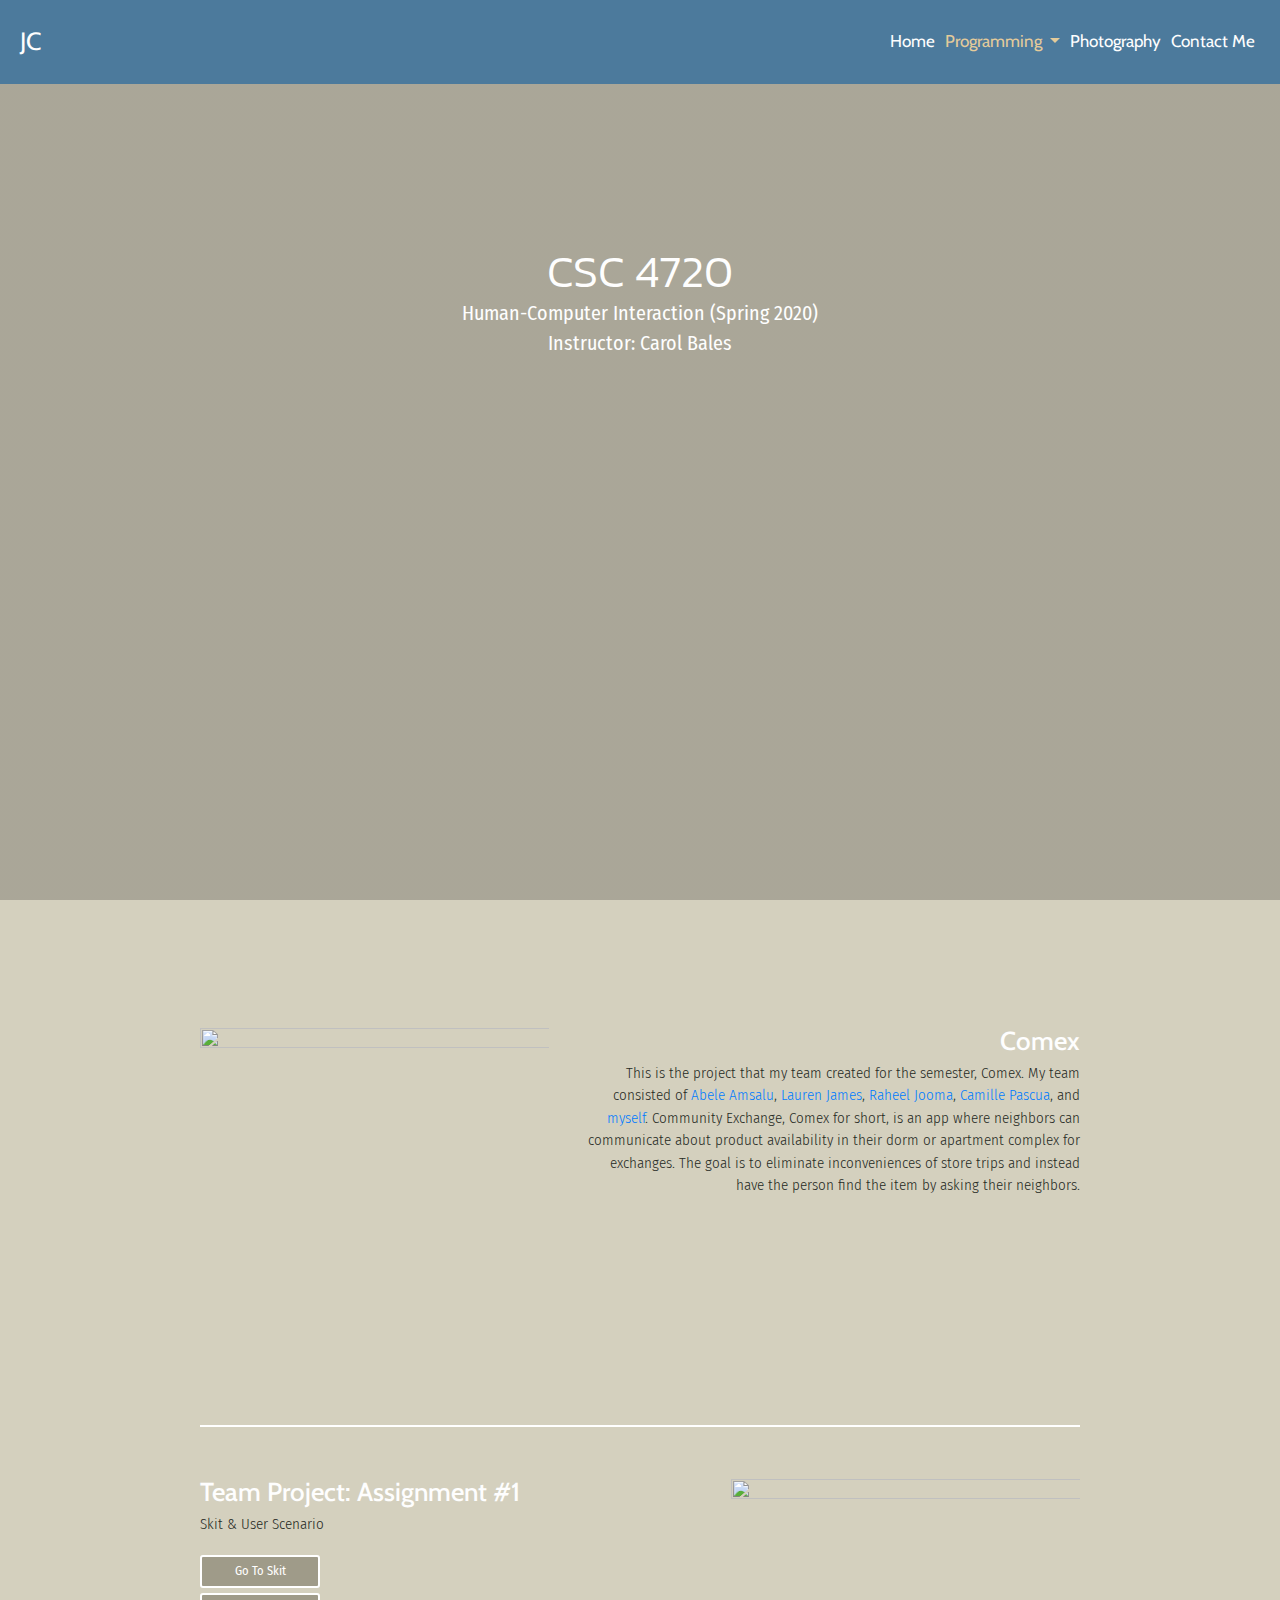
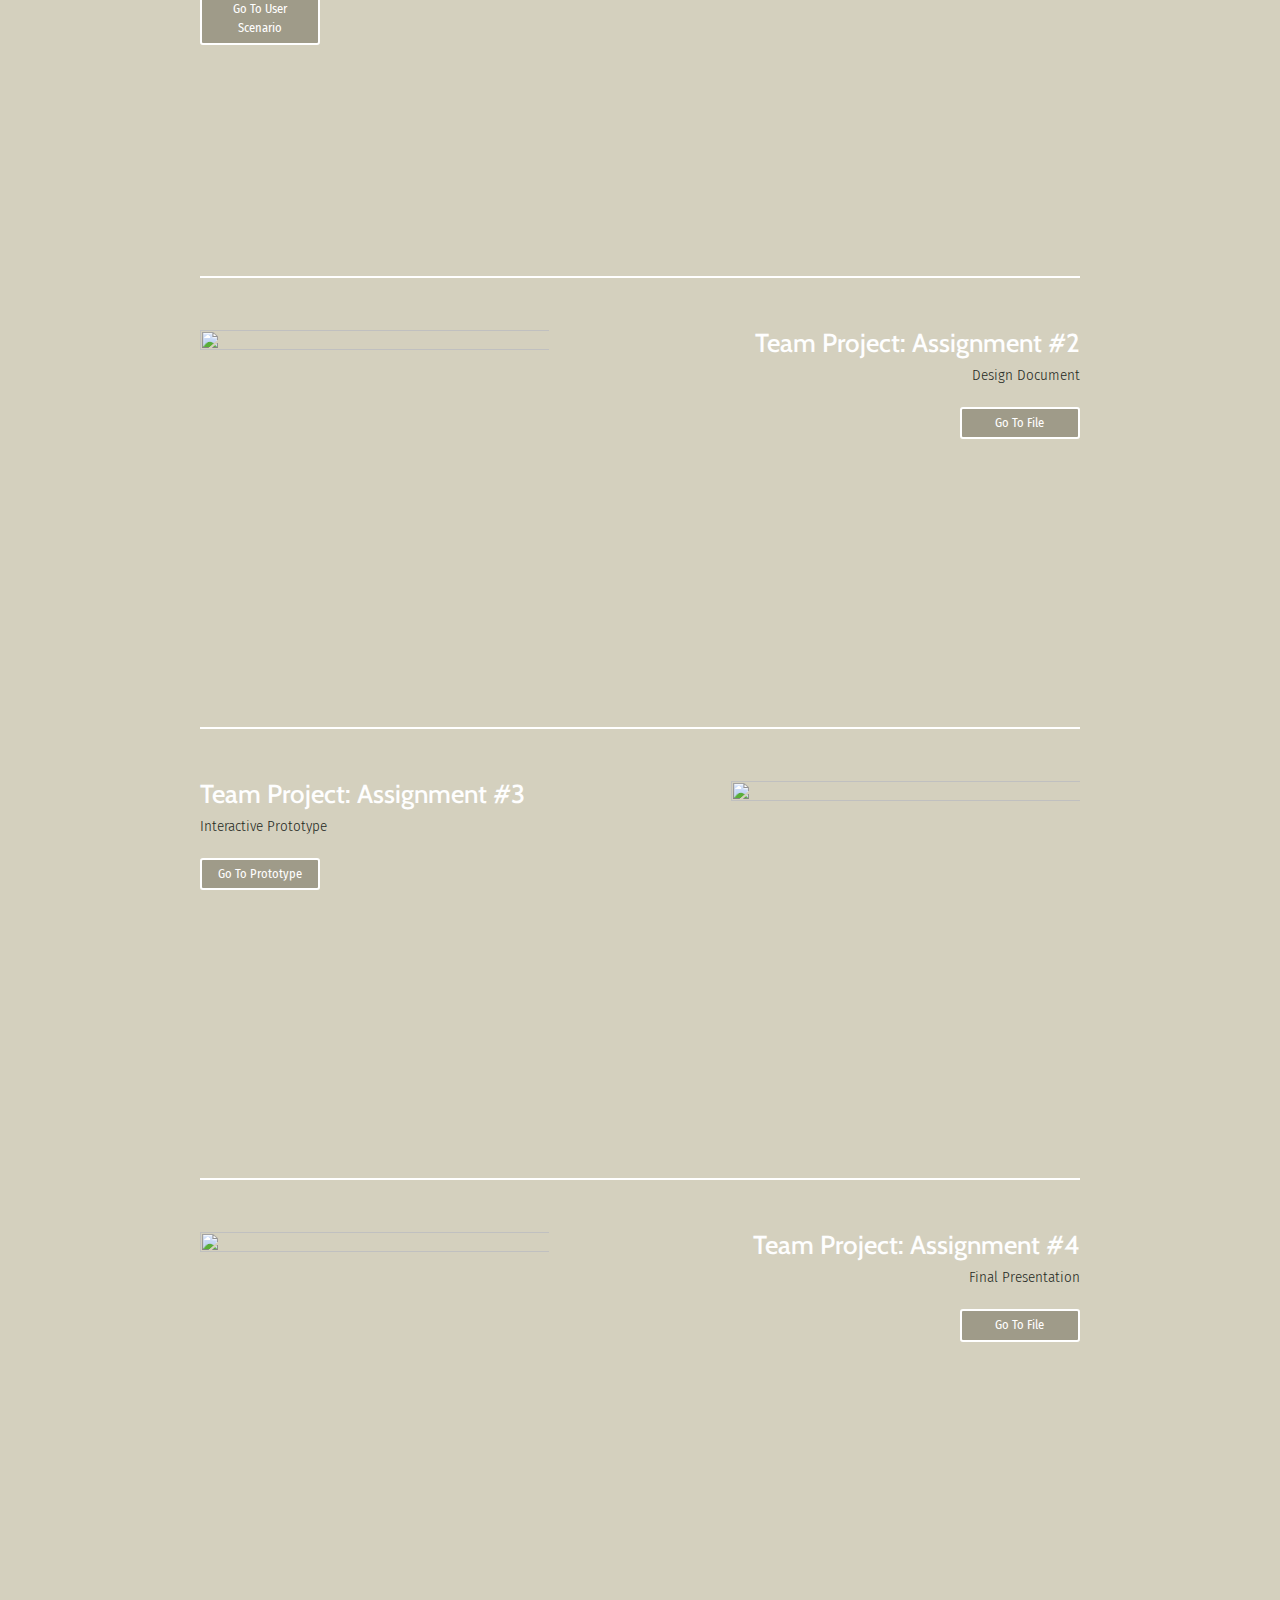
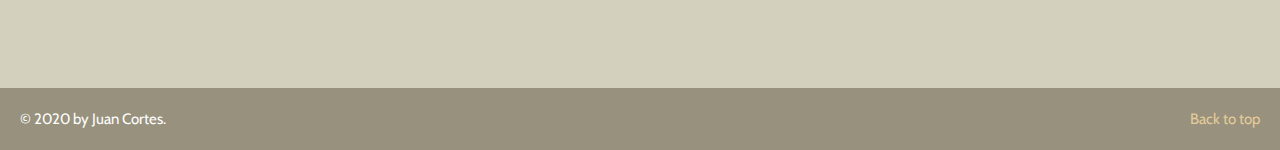
==== commit 4771e27c: "Fixed path locations." ====
--- a/comex.html
+++ b/comex.html
@@ -203,7 +203,7 @@
 		<script src="https://cdnjs.cloudflare.com/ajax/libs/popper.js/2.5.3/umd/popper.min.js" integrity="sha512-53CQcu9ciJDlqhK7UD8dZZ+TF2PFGZrOngEYM/8qucuQba+a+BXOIRsp9PoMNJI3ZeLMVNIxIfZLbG/CdHI5PA==" crossorigin="anonymous"></script>
 		<script src="https://stackpath.bootstrapcdn.com/bootstrap/4.5.2/js/bootstrap.min.js" integrity="sha384-B4gt1jrGC7Jh4AgTPSdUtOBvfO8shuf57BaghqFfPlYxofvL8/KUEfYiJOMMV+rV" crossorigin="anonymous"></script>
 
-		<script src="/JS/smooth-scroll.js"></script>
+		<script src="./JS/smooth-scroll.js"></script>
 		<!--  -->
 
 	</body> 
--- a/myDesign.css
+++ b/myDesign.css
@@ -92,12 +92,12 @@
 
 .navbar a {
 	transition: 0.4s;
-	color: #fefefe !important;
+	color: #fefefe;
 }
 
 .navbar a:hover { 
 	/* color: #d9b38c;  */
-	color: rgb(216, 185, 128);
+	color: rgb(216, 185, 128) !important;
 }
 
 .nav-link.current {
@@ -118,11 +118,21 @@
 }
 
 .dropdown-item {
+	padding:.25rem 0 .25rem 2rem !important;
 	font-size: 1.4rem !important;
 }
 
 .dropdown-item.current {
 	color: rgb(228, 203, 154);
+}
+
+.navbar .dropdown-menu {
+    position: initial !important;
+    margin-top: 0;
+}
+
+.navbar .dropdown-menu a:not(.active) {
+    color: #fefefe;
 }
 
 .dropdown-divider {
@@ -333,6 +343,19 @@
 
 .contact-title {
 	margin-bottom: 1rem;
+}
+
+.popover-header {
+	background-color: rgb(151, 145, 125);
+
+    font-size: 1.4rem;
+}
+
+.popover-body {
+	background-color: rgb(212, 208, 190);
+
+	font-size: 1.2rem;
+	color: #262a24;
 }
 /* ========== ========== contact.html ========== ========== */
 
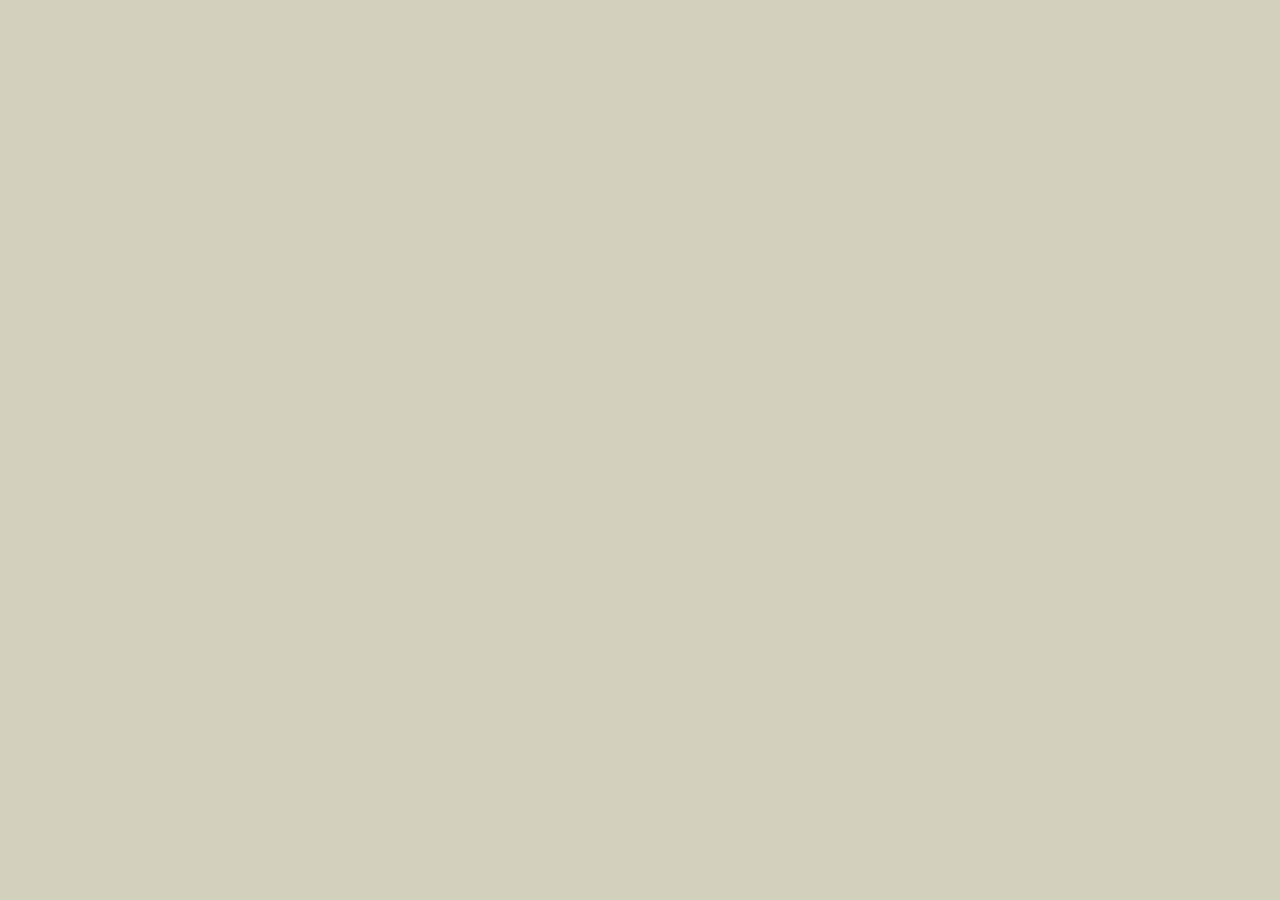
==== commit 310087df: "Added a pre-loader to each page." ====
--- a/comex.html
+++ b/comex.html
@@ -15,194 +15,199 @@
       
 	</head> 
 
-	<body> 
-
-		<!-- Navigation Bar --> 
-		<nav class="navbar navbar-expand-sm">
-			<a class="navbar-brand" href="index.html">JC</a>
-			<button class="navbar-toggler" type="button" data-toggle="collapse" data-target="#navbarsExample03" aria-controls="navbarsExample03" aria-expanded="false" aria-label="Toggle navigation">
-				<span class="navbar-toggler-icon" style="color: #fefefe">
-					<i class="fas fa-bars"></i>
-				</span>
-			</button>
-			
-			<div class="collapse navbar-collapse" id="navbarsExample03">
-				<ul class="navbar-nav ml-auto">
-					<li class="nav-item">
-						<a class="nav-link" href="index.html">Home</a>
-					</li>
-					<li class="nav-item dropdown">
-						<a class="nav-link dropdown-toggle current" href="#" id="navbarDropdown" role="button" data-toggle="dropdown" aria-haspopup="true" aria-expanded="false">
-							Programming
-						</a>
-						<div class="dropdown-menu" aria-labelledby="navbarDropdown">
-							<a class="dropdown-item" href="programming.html">My Work/Projects</a>
-							<div class="dropdown-divider"></div>
-							<a class="dropdown-item current" href="hci.html">HCI Class <span class="sr-only">(current)</span></a>
+	<body onload="stopLoader()">
+
+		<div id="loader"></div>
+
+		<div id="page-content" style="display: none;">
+			<!-- Navigation Bar --> 
+			<nav class="navbar navbar-expand-sm">
+				<a class="navbar-brand" href="index.html">JC</a>
+				<button class="navbar-toggler" type="button" data-toggle="collapse" data-target="#navbarsExample03" aria-controls="navbarsExample03" aria-expanded="false" aria-label="Toggle navigation">
+					<span class="navbar-toggler-icon" style="color: #fefefe">
+						<i class="fas fa-bars"></i>
+					</span>
+				</button>
+				
+				<div class="collapse navbar-collapse" id="navbarsExample03">
+					<ul class="navbar-nav ml-auto">
+						<li class="nav-item">
+							<a class="nav-link" href="index.html">Home</a>
+						</li>
+						<li class="nav-item dropdown">
+							<a class="nav-link dropdown-toggle current" href="#" id="navbarDropdown" role="button" data-toggle="dropdown" aria-haspopup="true" aria-expanded="false">
+								Programming
+							</a>
+							<div class="dropdown-menu" aria-labelledby="navbarDropdown">
+								<a class="dropdown-item" href="programming.html">My Work/Projects</a>
+								<div class="dropdown-divider"></div>
+								<a class="dropdown-item current" href="hci.html">HCI Class <span class="sr-only">(current)</span></a>
+							</div>
+						</li>
+						<li class="nav-item">
+							<a class="nav-link" href="photography.html">Photography</a>
+						</li>
+						<li class="nav-item">
+							<a class="nav-link" href="contact.html">Contact Me</a>
+						</li>
+					</ul>
+				</div>
+			</nav>
+			<!--  -->
+			
+			<!-- Jumbotron Parallax -->
+			<div class="jumbotron-hci tinted-bg text-center">
+				<div class="container">
+			
+					<h1 class="display-3">CSC 4720</h1>
+						  <p>Human-Computer Interaction (Spring 2020)</p>
+						  <p>Instructor: Carol Bales</p>
+					
+				</div>
+			</div>
+				  <!--  -->
+				  
+				  <!-- About Section -->
+			<div class="container marketing hci">
+			
+				<div class="row featurette featurette-alignR">
+						<div class="col-md-7 order-md-2">
+							<h2 class="featurette-heading">Comex</h2>
+							<p class="lead pro">
+								This is the project that my team created for the semester, Comex. My team consisted of
+								<a href="https://www.linkedin.com/in/abeleamsalu/" target="_blank">Abele Amsalu</a>,
+								<a href="https://www.linkedin.com/in/lalalaurenville/" target="_blank">Lauren James</a>,
+								<a href="https://www.linkedin.com/in/raheeljooma/" target="_blank">Raheel Jooma</a>,
+								<a href="https://www.linkedin.com/in/cpascua/" target="_blank">Camille Pascua</a>, and
+								<a href="https://www.linkedin.com/in/juan-cortes1219/" target="_blank">myself</a>. Community
+								Exchange, Comex for short, is an app where neighbors can communicate about product
+								availability in their dorm or apartment complex for exchanges. The goal is to
+								eliminate inconveniences of store trips and instead have the person find the item
+								by asking their neighbors.
+								  </p>
 						</div>
-					</li>
-					<li class="nav-item">
-						<a class="nav-link" href="photography.html">Photography</a>
-					</li>
-					<li class="nav-item">
-						<a class="nav-link" href="contact.html">Contact Me</a>
-					</li>
-				</ul>
+						<div class="col-md-5 order-md-1">
+							<p class="text-center">
+								<img src="https://lh3.googleusercontent.com/i24MGIXTw2KBOaLpW4yGz5DZrJqlsFFIuids9li4kHPD5TC1ATVUvmFRnaAgk5qFNIFMFNF9AicH8Irth8HX97r_1LduRHnqz2MmersjsUdY7_8X9BkcyhWdt4CO7JPhJ0b8IUt23A=w2400"
+									class="bd-placeholder-img bd-placeholder-img-lg featurette-image img-fluid mx-auto"
+									width="400" height="400" preserveAspectRatio="xMidYMid slice" focusable="false" role="img">
+							</p>
+						</div>
+				</div>
+			
+				<hr class="featurette-divider">
+			
+				<div class="row featurette featurette-alignL">
+					<div class="col-md-7">
+						<h2 class="featurette-heading">Team Project: Assignment #1</h2>
+						<p class="lead pro">
+							Skit & User Scenario
+						</p>
+						<p class="lead-btn">
+							<a class="btn btn-primary btn-lg" href="./HCI/Team_Assignment1_Skit.pdf" role="button" target="_blank">Go To Skit</a>
+						</p>
+						<p class="lead">
+							<a class="btn btn-primary btn-lg" href="./HCI/Team_Assignment1_UserScenario.pdf" role="button" target="_blank">Go To User Scenario</a>
+						</p>
+					</div>
+					<div class="col-md-5 order-md-1">
+						<p class="text-center">
+							<!-- Users-Logo -->
+							<img src="https://lh3.googleusercontent.com/PEK5L9W6oEpUWyixxnx-XkEMU4CSdQyP9ChDraC1G3MPn6dT0ktOj3rSLucYbTOtNmWUMm55gudSdKf9VLknpTNI4zObYgj2UUbVyREVbCrEbgvqgcDRL4USWRGdI-JtTYyYO-sjcg=w2400"
+								class="bd-placeholder-img bd-placeholder-img-lg featurette-image img-fluid mx-auto"
+								width="400" height="400" preserveAspectRatio="xMidYMid slice" focusable="false" role="img">
+						</p>
+					</div>
+				</div>
+			
+				<hr class="featurette-divider">
+			
+				<div class="row featurette featurette-alignR">
+					<div class="col-md-7 order-md-2">
+						<h2 class="featurette-heading">Team Project: Assignment #2</h2>
+						<p class="lead pro">
+							Design Document
+						</p>
+						<p class="lead">
+							<a class="btn btn-primary btn-lg" href="./HCI/Team_Assignment2_Design.pdf" role="button" target="_blank">Go To File</a>
+						</p>
+					</div>
+					<div class="col-md-5 order-md-1">
+						<p class="text-center">
+							<!-- Design-Logo -->
+							<img src="https://lh3.googleusercontent.com/CxAqEar0AoxHDJjJxaoGV8n0XO-bvLks5qxnIvTP_TWpkAxG7pEAVYKDeJtfQcgjxHy_Nk9ApeXlFD8FR6h-EbG_CEN4goIxkjM3IGUUJLyT29LK_zWw_yWdGt5y4GsYT_Dv4XFkHw=w2400"
+								class="bd-placeholder-img bd-placeholder-img-lg featurette-image img-fluid mx-auto"
+								width="400" height="400" preserveAspectRatio="xMidYMid slice" focusable="false" role="img">
+						</p>
+					</div>
+				</div>
+			
+				<hr class="featurette-divider">
+			
+				<div class="row featurette featurette-alignL">
+					<div class="col-md-7">
+						<h2 class="featurette-heading">Team Project: Assignment #3</h2>
+						<p class="lead pro">
+							Interactive Prototype
+						</p>
+						<p class="lead">
+							<a class="btn btn-primary btn-lg" href="https://xd.adobe.com/view/7481bcd4-c005-4d04-592f-769db8618494-02b0/" role="button" target="_blank">Go To Prototype</a>
+						</p>
+					</div>
+					<div class="col-md-5 order-md-1">
+						<p class="text-center">
+							<!-- Prototype-Logo -->
+							<img src="https://lh3.googleusercontent.com/TUGMr8B_Jf0XqfTZQKt2RHuSUb1Mt9vql495DBvxXAIqJtcTE2YXHc_u0igGuA03FzTChityBmQrqYUedtvFRi5rhvxMtMedy4zk1RRAsZ14c6hEZ1IICswxDzM7qmWnACdV7ilIRg=w2400"
+								class="bd-placeholder-img bd-placeholder-img-lg featurette-image img-fluid mx-auto"
+								width="400" height="400" preserveAspectRatio="xMidYMid slice" focusable="false" role="img">
+						</p>
+					</div>
+				</div>
+			
+				<hr class="featurette-divider">
+			
+				<div class="row featurette featurette-alignR">
+					<div class="col-md-7 order-md-2">
+						<h2 class="featurette-heading">Team Project: Assignment #4</h2>
+						<p class="lead pro">
+							Final Presentation
+						</p>
+						<p class="lead">
+							<a class="btn btn-primary btn-lg" href="./HCI/Team_Assignment4_FinalPresentation.pdf" role="button" target="_blank">Go To File</a>
+						</p>
+					</div>
+					<div class="col-md-5 order-md-1">
+						<p class="text-center">
+							<img src="https://lh3.googleusercontent.com/o03ufQLBljH8iUUn378K2twr1iUFeQR91_qJpIQt3EDgo3fOCLYp-Wy-dM_7HxRW5OAo8yjIlWwOMX2ql16Cv35F0Mqtn8T5vc28ZXF8lg1hMyoEN7-xmJVMm-qKNdG4dXrQ6o9MEA=w2400"
+								class="bd-placeholder-img bd-placeholder-img-lg featurette-image img-fluid mx-auto"
+								width="400" height="400" preserveAspectRatio="xMidYMid slice" focusable="false" role="img">
+						</p>
+					</div>
+				</div>
+			
 			</div>
-		</nav>
-		<!--  -->
-
-		<!-- Jumbotron Parallax -->
-		<div class="jumbotron-hci tinted-bg text-center">
-			<div class="container">
-
-				<h1 class="display-3">CSC 4720</h1>
-                <p>Human-Computer Interaction (Spring 2020)</p>
-                <p>Instructor: Carol Bales</p>
-				
-			</div>
+			<!--  -->
+			
+			<!-- Footer -->
+			<footer class="footer">
+				<div class="ftr">
+					<span class="float-right">
+						<a class="bck" href="#">Back to top</a>
+					</span>
+					<span>
+						&copy; 2020 by Juan Cortes.
+					</span>
+				</div>
+			</footer>
+			<!--  -->
 		</div>
-        <!--  -->
-        
-        <!-- About Section -->
-		<div class="container marketing hci">
-
-			<div class="row featurette featurette-alignR">
-					<div class="col-md-7 order-md-2">
-						<h2 class="featurette-heading">Comex</h2>
-						<p class="lead pro">
-							This is the project that my team created for the semester, Comex. My team consisted of
-							<a href="https://www.linkedin.com/in/abeleamsalu/" target="_blank">Abele Amsalu</a>,
-							<a href="https://www.linkedin.com/in/lalalaurenville/" target="_blank">Lauren James</a>,
-							<a href="https://www.linkedin.com/in/raheeljooma/" target="_blank">Raheel Jooma</a>,
-							<a href="https://www.linkedin.com/in/cpascua/" target="_blank">Camille Pascua</a>, and
-							<a href="https://www.linkedin.com/in/juan-cortes1219/" target="_blank">myself</a>. Community
-							Exchange, Comex for short, is an app where neighbors can communicate about product
-							availability in their dorm or apartment complex for exchanges. The goal is to
-							eliminate inconveniences of store trips and instead have the person find the item
-							by asking their neighbors.
-                        </p>
-					</div>
-					<div class="col-md-5 order-md-1">
-						<p class="text-center">
-							<img src="https://lh3.googleusercontent.com/i24MGIXTw2KBOaLpW4yGz5DZrJqlsFFIuids9li4kHPD5TC1ATVUvmFRnaAgk5qFNIFMFNF9AicH8Irth8HX97r_1LduRHnqz2MmersjsUdY7_8X9BkcyhWdt4CO7JPhJ0b8IUt23A=w2400"
-								class="bd-placeholder-img bd-placeholder-img-lg featurette-image img-fluid mx-auto"
-								width="400" height="400" preserveAspectRatio="xMidYMid slice" focusable="false" role="img">
-						</p>
-					</div>
-			</div>
-
-			<hr class="featurette-divider">
-
-			<div class="row featurette featurette-alignL">
-				<div class="col-md-7">
-					<h2 class="featurette-heading">Team Project: Assignment #1</h2>
-					<p class="lead pro">
-						Skit & User Scenario
-					</p>
-					<p class="lead-btn">
-						<a class="btn btn-primary btn-lg" href="./HCI/Team_Assignment1_Skit.pdf" role="button" target="_blank">Go To Skit</a>
-					</p>
-					<p class="lead">
-						<a class="btn btn-primary btn-lg" href="./HCI/Team_Assignment1_UserScenario.pdf" role="button" target="_blank">Go To User Scenario</a>
-					</p>
-				</div>
-				<div class="col-md-5 order-md-1">
-					<p class="text-center">
-						<!-- Users-Logo -->
-						<img src="https://lh3.googleusercontent.com/PEK5L9W6oEpUWyixxnx-XkEMU4CSdQyP9ChDraC1G3MPn6dT0ktOj3rSLucYbTOtNmWUMm55gudSdKf9VLknpTNI4zObYgj2UUbVyREVbCrEbgvqgcDRL4USWRGdI-JtTYyYO-sjcg=w2400"
-							class="bd-placeholder-img bd-placeholder-img-lg featurette-image img-fluid mx-auto"
-							width="400" height="400" preserveAspectRatio="xMidYMid slice" focusable="false" role="img">
-					</p>
-				</div>
-			</div>
-
-			<hr class="featurette-divider">
-
-			<div class="row featurette featurette-alignR">
-				<div class="col-md-7 order-md-2">
-					<h2 class="featurette-heading">Team Project: Assignment #2</h2>
-					<p class="lead pro">
-						Design Document
-					</p>
-					<p class="lead">
-						<a class="btn btn-primary btn-lg" href="./HCI/Team_Assignment2_Design.pdf" role="button" target="_blank">Go To File</a>
-					</p>
-				</div>
-				<div class="col-md-5 order-md-1">
-					<p class="text-center">
-						<!-- Design-Logo -->
-						<img src="https://lh3.googleusercontent.com/CxAqEar0AoxHDJjJxaoGV8n0XO-bvLks5qxnIvTP_TWpkAxG7pEAVYKDeJtfQcgjxHy_Nk9ApeXlFD8FR6h-EbG_CEN4goIxkjM3IGUUJLyT29LK_zWw_yWdGt5y4GsYT_Dv4XFkHw=w2400"
-							class="bd-placeholder-img bd-placeholder-img-lg featurette-image img-fluid mx-auto"
-							width="400" height="400" preserveAspectRatio="xMidYMid slice" focusable="false" role="img">
-					</p>
-				</div>
-			</div>
-
-			<hr class="featurette-divider">
-
-			<div class="row featurette featurette-alignL">
-				<div class="col-md-7">
-					<h2 class="featurette-heading">Team Project: Assignment #3</h2>
-					<p class="lead pro">
-						Interactive Prototype
-					</p>
-					<p class="lead">
-						<a class="btn btn-primary btn-lg" href="https://xd.adobe.com/view/7481bcd4-c005-4d04-592f-769db8618494-02b0/" role="button" target="_blank">Go To Prototype</a>
-					</p>
-				</div>
-				<div class="col-md-5 order-md-1">
-					<p class="text-center">
-						<!-- Prototype-Logo -->
-						<img src="https://lh3.googleusercontent.com/TUGMr8B_Jf0XqfTZQKt2RHuSUb1Mt9vql495DBvxXAIqJtcTE2YXHc_u0igGuA03FzTChityBmQrqYUedtvFRi5rhvxMtMedy4zk1RRAsZ14c6hEZ1IICswxDzM7qmWnACdV7ilIRg=w2400"
-							class="bd-placeholder-img bd-placeholder-img-lg featurette-image img-fluid mx-auto"
-							width="400" height="400" preserveAspectRatio="xMidYMid slice" focusable="false" role="img">
-					</p>
-				</div>
-			</div>
-
-			<hr class="featurette-divider">
-
-			<div class="row featurette featurette-alignR">
-				<div class="col-md-7 order-md-2">
-					<h2 class="featurette-heading">Team Project: Assignment #4</h2>
-					<p class="lead pro">
-						Final Presentation
-					</p>
-					<p class="lead">
-						<a class="btn btn-primary btn-lg" href="./HCI/Team_Assignment4_FinalPresentation.pdf" role="button" target="_blank">Go To File</a>
-					</p>
-				</div>
-				<div class="col-md-5 order-md-1">
-					<p class="text-center">
-						<img src="https://lh3.googleusercontent.com/o03ufQLBljH8iUUn378K2twr1iUFeQR91_qJpIQt3EDgo3fOCLYp-Wy-dM_7HxRW5OAo8yjIlWwOMX2ql16Cv35F0Mqtn8T5vc28ZXF8lg1hMyoEN7-xmJVMm-qKNdG4dXrQ6o9MEA=w2400"
-							class="bd-placeholder-img bd-placeholder-img-lg featurette-image img-fluid mx-auto"
-							width="400" height="400" preserveAspectRatio="xMidYMid slice" focusable="false" role="img">
-					</p>
-				</div>
-			</div>
-
-		</div>
-		<!--  -->
-
-		<!-- Footer -->
-		<footer class="footer">
-			<div class="ftr">
-				<span class="float-right">
-					<a class="bck" href="#">Back to top</a>
-				</span>
-				<span>
-					&copy; 2020 by Juan Cortes.
-				</span>
-			</div>
-		</footer>
-		<!--  -->
 		
 		<!-- Scripts -->
 		<script src="https://ajax.googleapis.com/ajax/libs/jquery/3.5.1/jquery.min.js"></script>
 		<script src="https://cdnjs.cloudflare.com/ajax/libs/popper.js/2.5.3/umd/popper.min.js" integrity="sha512-53CQcu9ciJDlqhK7UD8dZZ+TF2PFGZrOngEYM/8qucuQba+a+BXOIRsp9PoMNJI3ZeLMVNIxIfZLbG/CdHI5PA==" crossorigin="anonymous"></script>
 		<script src="https://stackpath.bootstrapcdn.com/bootstrap/4.5.2/js/bootstrap.min.js" integrity="sha384-B4gt1jrGC7Jh4AgTPSdUtOBvfO8shuf57BaghqFfPlYxofvL8/KUEfYiJOMMV+rV" crossorigin="anonymous"></script>
 
+		<script src="./JS/pre-loader.js"></script>
 		<script src="./JS/smooth-scroll.js"></script>
 		<!--  -->
 
--- a/myDesign.css
+++ b/myDesign.css
@@ -102,7 +102,7 @@
 
 .nav-link.current {
 	/* color: #e6ccb3; */
-	color: rgb(228, 203, 154);
+	color: rgb(228, 203, 154) !important;
 }
 
 .navbar-toggler-icon {
@@ -113,26 +113,27 @@
 	background-color: rgb(54, 93, 122);
 }
 
+.dropdown-menu.p-menu {
+	width: 100%;
+}
+
 .dropdown-menu a:hover {
 	background-color: transparent;
 }
 
-.dropdown-item {
-	padding:.25rem 0 .25rem 2rem !important;
+.dropdown-item{
+	padding:.25rem 2rem !important;
 	font-size: 1.4rem !important;
+}
+
+.dropdown-item.p-menuItem{
+	padding:.25rem 2rem !important;
+	font-size: 1.4rem !important;
+	color: #fefefe !important;
 }
 
 .dropdown-item.current {
 	color: rgb(228, 203, 154);
-}
-
-.navbar .dropdown-menu {
-    position: initial !important;
-    margin-top: 0;
-}
-
-.navbar .dropdown-menu a:not(.active) {
-    color: #fefefe;
 }
 
 .dropdown-divider {
@@ -402,6 +403,10 @@
 }
 
 @media (min-width: 576px) {
+	.dropdown-menu.p-menu {
+		width: auto;
+	}
+
 	.jumbotron-home {
 		padding-top: 13rem;
 	}
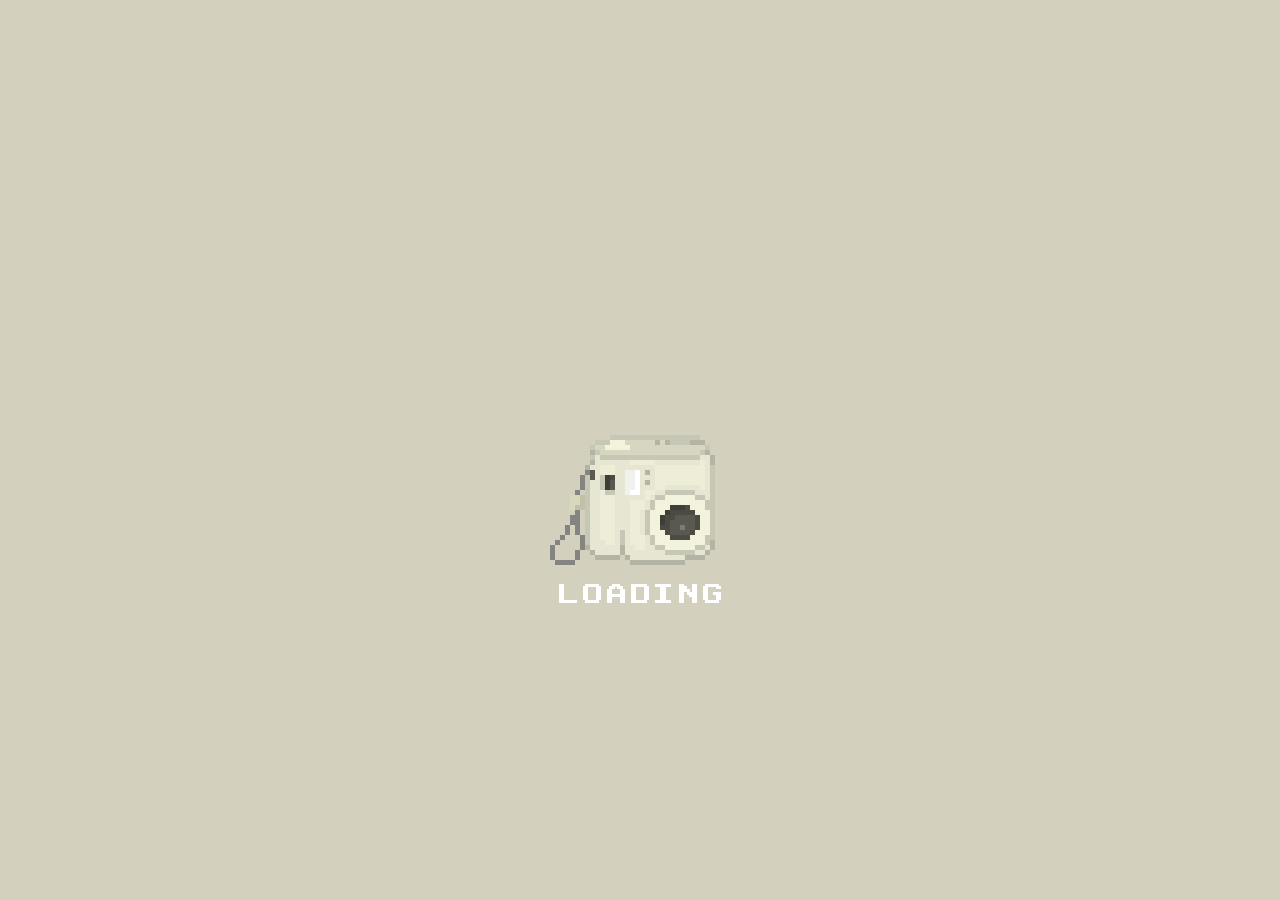
==== commit 7b11a67e: "Changed the font of the navbar." ====
--- a/comex.html
+++ b/comex.html
@@ -8,7 +8,7 @@
 		<meta name="viewport" content="width=device-width, initial-scale=1"> 
 
 		<link rel="stylesheet" href="https://stackpath.bootstrapcdn.com/bootstrap/4.5.2/css/bootstrap.min.css" integrity="sha384-JcKb8q3iqJ61gNV9KGb8thSsNjpSL0n8PARn9HuZOnIxN0hoP+VmmDGMN5t9UJ0Z" crossorigin="anonymous">
-		<link href="https://fonts.googleapis.com/css?family=Cabin|Fira+Sans+Condensed|Kanit" rel="stylesheet"> 
+		<link href="https://fonts.googleapis.com/css?family=Cabin|Fira+Sans+Condensed|Kanit|Just+Another+Hand" rel="stylesheet"> 
 		<link rel="stylesheet" type="text/css" href="myDesign.css">
 		
 		<script src="https://kit.fontawesome.com/401258b50f.js" crossorigin="anonymous"></script>
@@ -22,7 +22,9 @@
 		<div id="page-content" style="display: none;">
 			<!-- Navigation Bar --> 
 			<nav class="navbar navbar-expand-sm">
-				<a class="navbar-brand" href="index.html">JC</a>
+				<a href="index.html">
+					<img class="signature" src="https://lh3.googleusercontent.com/k8cSd9ZYD5Q8q3oOnCQm_e6yMAJnIA2fPa9MHrIkPVXE3JB2n2T-2sdhl-foYk2P5VjTZZxCYjdjphnML6QuO4DZ2I057PluyD8y8RXh-Th4WJYNtyL28H0c3a8BQ4bzVErpHm9NwQ=w2400">
+				</a>
 				<button class="navbar-toggler" type="button" data-toggle="collapse" data-target="#navbarsExample03" aria-controls="navbarsExample03" aria-expanded="false" aria-label="Toggle navigation">
 					<span class="navbar-toggler-icon" style="color: #fefefe">
 						<i class="fas fa-bars"></i>
--- a/myDesign.css
+++ b/myDesign.css
@@ -5,6 +5,18 @@
 	font-size: 10px;
 	color: #fefefe;
 	background-color: transparent;
+}
+
+#loader {
+	background:
+		url('./Images/polaroid-snapping-text.gif')
+		no-repeat center center;
+    position: absolute;
+    top: 0;
+    left: 0;
+    height: 100%;
+    width: 100%;
+    z-index: 9999999;
 }
 
 body { 
@@ -67,23 +79,30 @@
 /* --- --- */
 
 /* --- Navigation Bar --- */
+.signature {
+	width: 10rem;
+	height: 5rem;
+}
+
 nav {
 	display: flex;
 	justify-content: flex-start;
 	align-items: center;
 	background-color: rgb(76, 122, 156);
+	font-family: 'Just Another Hand', cursive;
 
 	z-index: 1;
 }
 
 .navbar {
-	padding: 2rem;
-
-	font-size: 1.7rem !important;
-}
-
-.navbar-brand {
-	font-size: 2.5rem;
+	padding: 3rem;
+	padding-right: 2rem;
+
+	font-size: 2.8rem !important;
+}
+
+.navbar-toggler {
+	padding-top: .9rem;
 }
 
 .navbar-toggler-icon {
@@ -93,6 +112,7 @@
 .navbar a {
 	transition: 0.4s;
 	color: #fefefe;
+	opacity: .8;
 }
 
 .navbar a:hover { 
@@ -105,10 +125,18 @@
 	color: rgb(228, 203, 154) !important;
 }
 
+.nav-item {
+	padding-right: 1rem;
+}
+
 .navbar-toggler-icon {
 	display: inline;
 }
 
+.dropdown-toggle::after {
+	margin-left: 0;
+}
+
 .dropdown-menu {
 	background-color: rgb(54, 93, 122);
 }
@@ -121,14 +149,14 @@
 	background-color: transparent;
 }
 
-.dropdown-item{
+.dropdown-item {
 	padding:.25rem 2rem !important;
-	font-size: 1.4rem !important;
-}
-
-.dropdown-item.p-menuItem{
+	font-size: 2.4rem !important;
+}
+
+.dropdown-item.p-menuItem {
 	padding:.25rem 2rem !important;
-	font-size: 1.4rem !important;
+	font-size: 2.4rem !important;
 	color: #fefefe !important;
 }
 
@@ -393,6 +421,10 @@
 	.container {
 		max-width: 25rem;
 	}
+
+	.navbar-nav.ml-auto {
+		padding-top: 2.2rem;
+	}
 }
 	
 @media (max-width: 400px) {
@@ -403,6 +435,10 @@
 }
 
 @media (min-width: 576px) {
+	.navbar-nav.ml-auto {
+		padding-top: 0;
+	}
+
 	.dropdown-menu.p-menu {
 		width: auto;
 	}
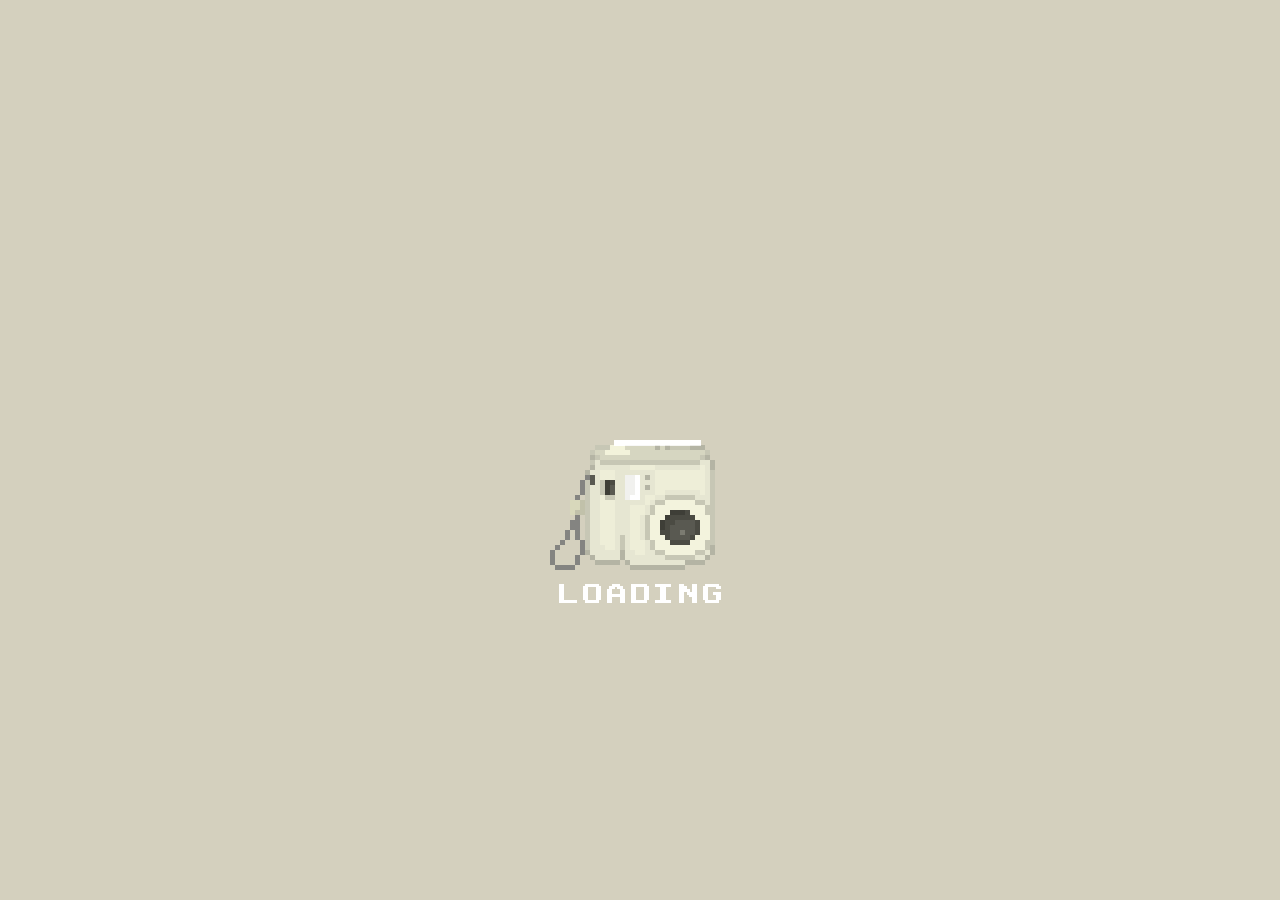
==== commit 08d0d3f7: "Updated Footer." ====
--- a/comex.html
+++ b/comex.html
@@ -6,6 +6,14 @@
 
 		<meta charset="UTF-8"> 
 		<meta name="viewport" content="width=device-width, initial-scale=1"> 
+
+		<title>Juan Cortes</title>
+		<link rel="apple-touch-icon" sizes="180x180" href="./favicon/apple-touch-icon.png">
+		<link rel="icon" type="image/png" sizes="32x32" href="./favicon/favicon-32x32.png">
+		<link rel="icon" type="image/png" sizes="16x16" href="./favicon/favicon-16x16.png">
+		<link rel="manifest" href="./favicon/site.webmanifest">
+		<meta name="msapplication-TileColor" content="#da532c">
+		<meta name="theme-color" content="#ffffff">
 
 		<link rel="stylesheet" href="https://stackpath.bootstrapcdn.com/bootstrap/4.5.2/css/bootstrap.min.css" integrity="sha384-JcKb8q3iqJ61gNV9KGb8thSsNjpSL0n8PARn9HuZOnIxN0hoP+VmmDGMN5t9UJ0Z" crossorigin="anonymous">
 		<link href="https://fonts.googleapis.com/css?family=Cabin|Fira+Sans+Condensed|Kanit|Just+Another+Hand" rel="stylesheet"> 
@@ -197,7 +205,7 @@
 						<a class="bck" href="#">Back to top</a>
 					</span>
 					<span>
-						&copy; 2020 by Juan Cortes.
+						&copy; 2021 by Juan Cortes.
 					</span>
 				</div>
 			</footer>
